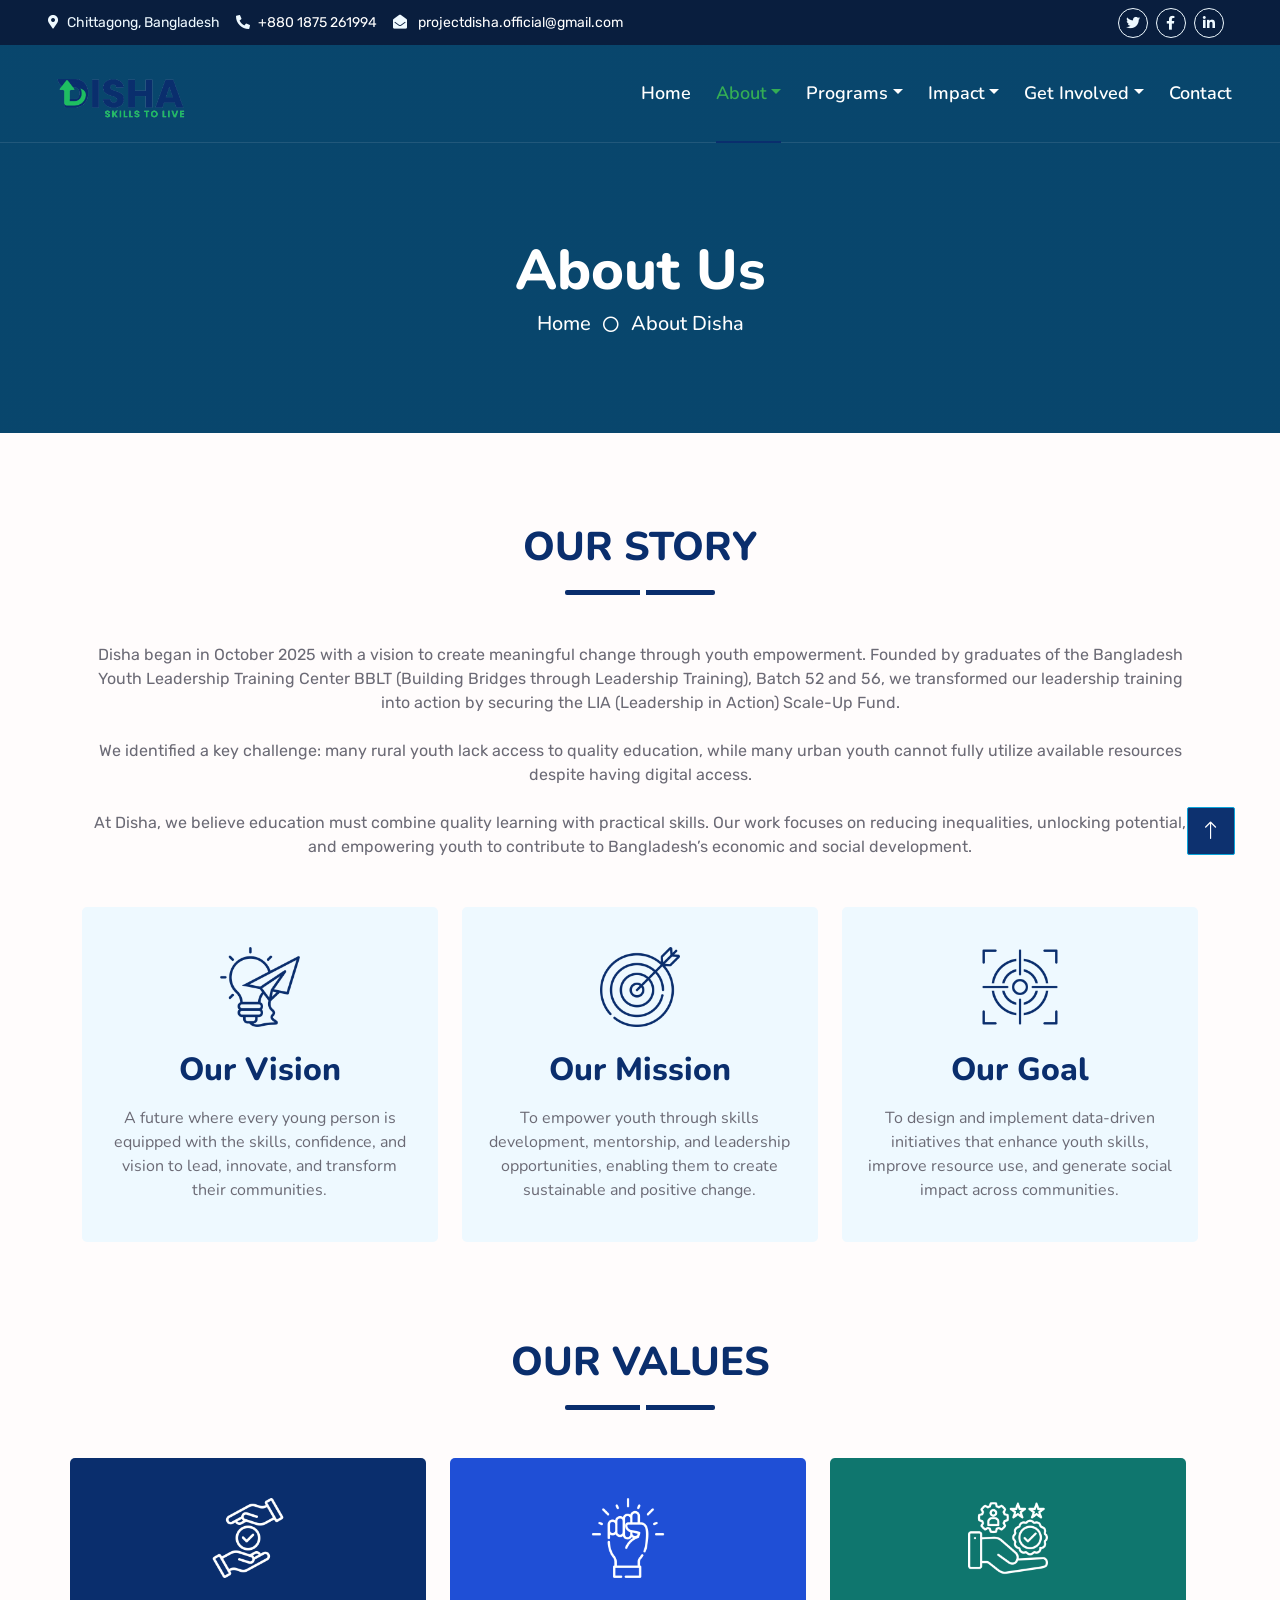
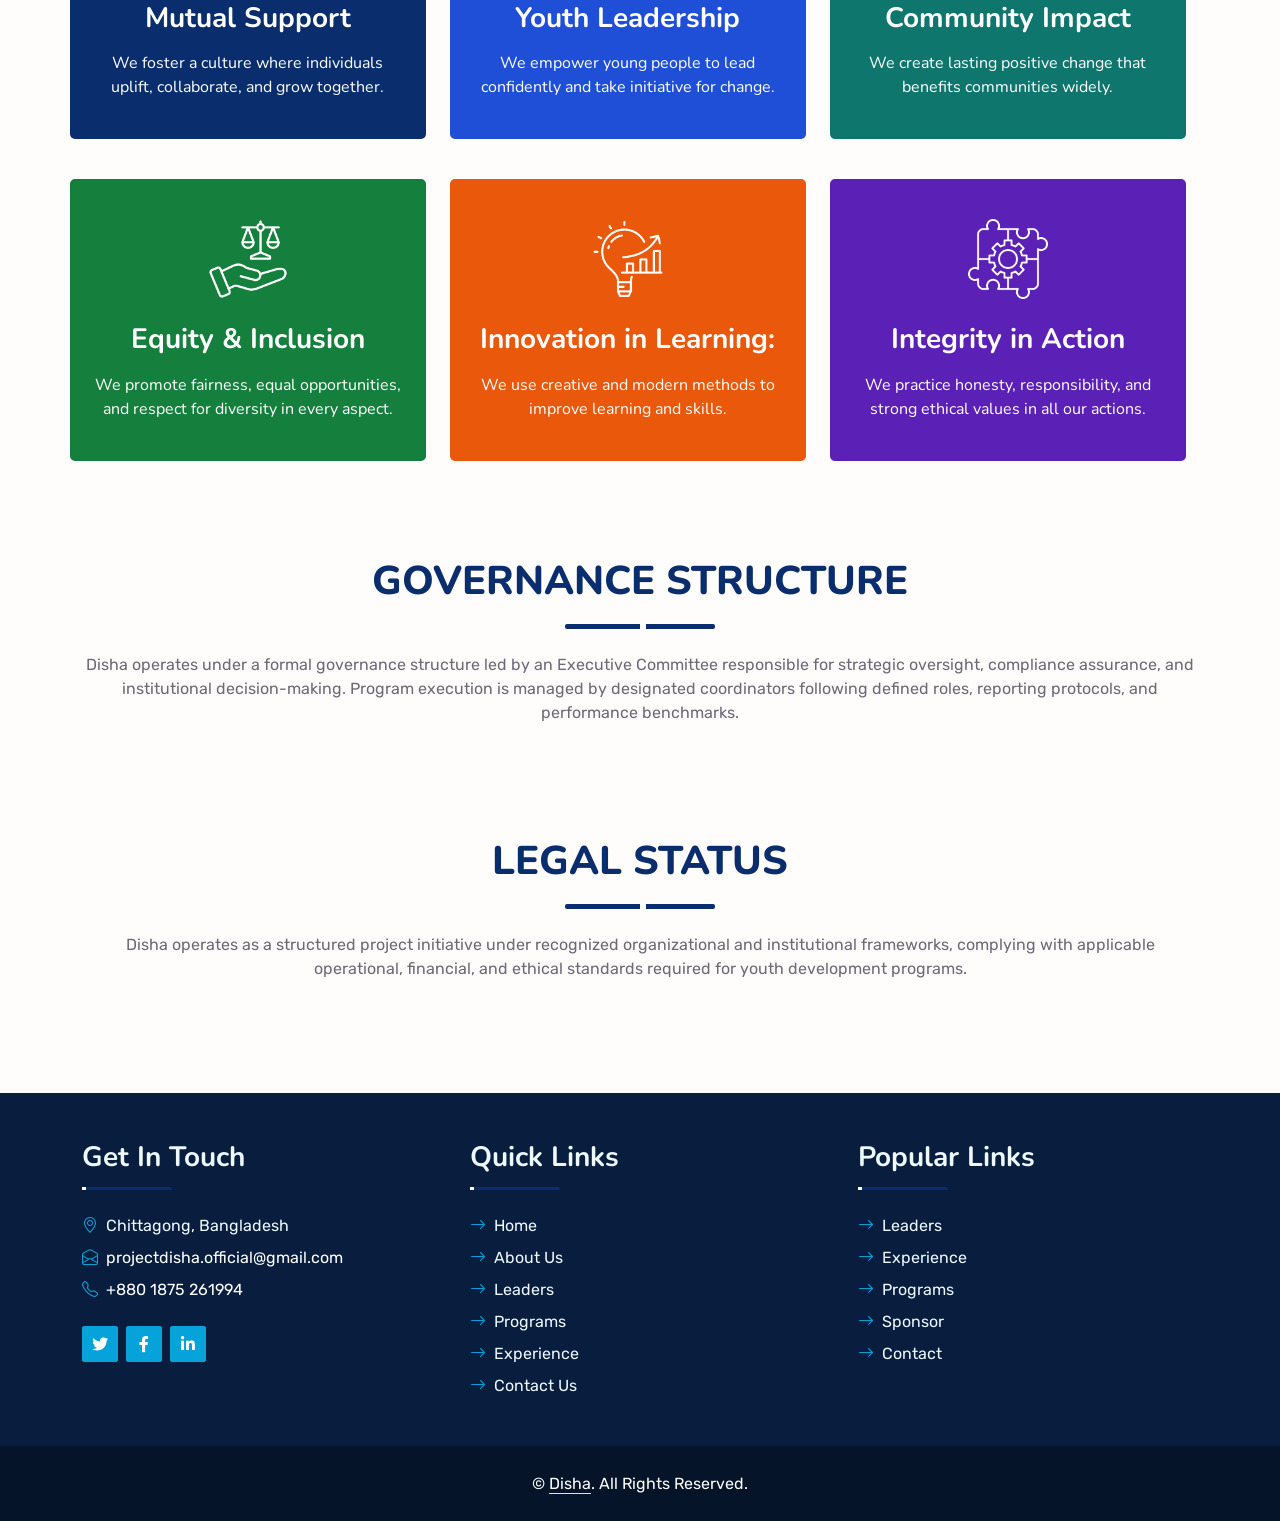
==== about-disha.html @ d82f3a24 "first commit" ====
<!DOCTYPE html>
<html lang="en">

<head>
    <!-- Basic Meta -->
    <meta charset="UTF-8">
    <meta name="viewport" content="width=device-width, initial-scale=1.0">
    <title>About - Disha</title>
    <meta name="description" content="Disha is a youth-driven initiative empowering young people in Bangladesh through skills development, mentorship, and leadership opportunities to create positive social impact.">
    <meta name="keywords" content="Disha Bangladesh, youth empowerment, skills development, leadership training, digital literacy, financial literacy, social impact, Bangladesh youth">
    <meta name="author" content="Disha">

    <!-- SEO -->
    <meta name="robots" content="index, follow">
    <!-- <link rel="canonical" href="https://yourwebsite.com/"> -->

    <!-- Open Graph (Facebook, LinkedIn) -->
    <meta property="og:type" content="website">
    <meta property="og:title" content="Disha | Empowering Youth Through Skills and Leadership">
    <meta property="og:description" content="Empowering youth in Bangladesh with skills, mentorship, and opportunities to lead and innovate.">
    <!-- <meta property="og:url" content="https://yourwebsite.com/"> -->
    <meta property="og:site_name" content="Disha">
    <!-- <meta property="og:image" content="https://yourwebsite.com/images/preview.jpg"> -->

    <!-- Twitter Card -->
    <meta name="twitter:card" content="summary_large_image">
    <meta name="twitter:title" content="Disha | Empowering Youth Through Skills and Leadership">
    <meta name="twitter:description" content="Building skilled, confident, and impactful youth for a better Bangladesh.">
    <!-- <meta name="twitter:image" content="https://yourwebsite.com/images/preview.jpg"> -->

    <!-- Theme Color (for mobile browsers) -->
    <meta name="theme-color" content="#0a2e6d">

    <!-- Open Graph Locale -->
    <meta property="og:locale" content="en_US">

    <!-- Geo Tags (Optional for local relevance) -->
    <meta name="geo.region" content="BD">
    <meta name="geo.placename" content="Bangladesh">

    <!-- Favicon -->
    <link href="img/fav-icon.png" rel="icon">

    <!-- Google Web Fonts -->
    <link rel="preconnect" href="https://fonts.googleapis.com">
    <link rel="preconnect" href="https://fonts.gstatic.com" crossorigin>
    <link href="https://fonts.googleapis.com/css2?family=Nunito:wght@400;600;700;800&family=Rubik:wght@400;500;600;700&display=swap" rel="stylesheet">

    <!-- Icon Font Stylesheet -->
    <link href="https://cdnjs.cloudflare.com/ajax/libs/font-awesome/5.10.0/css/all.min.css" rel="stylesheet">
    <link href="https://cdn.jsdelivr.net/npm/bootstrap-icons@1.4.1/font/bootstrap-icons.css" rel="stylesheet">

    <!-- Libraries Stylesheet -->
    <link href="lib/owlcarousel/assets/owl.carousel.min.css" rel="stylesheet">
    <link href="lib/animate/animate.min.css" rel="stylesheet">

    <!-- Customized Bootstrap Stylesheet -->
    <link href="css/bootstrap.min.css" rel="stylesheet">

    <!-- Template Stylesheet -->
    <link href="css/style.css" rel="stylesheet">
</head>

<body>
    <!-- Spinner Start -->
    <div id="spinner" class="show bg-white position-fixed translate-middle w-100 vh-100 top-50 start-50 d-flex align-items-center justify-content-center">
        <div class="spinner">
            <img class="img-fluid" src="img/spinner.png" alt="Loading...">
        </div>
    </div>
    <!-- Spinner End -->

    <!-- Topbar Start -->
    <div class="container-fluid bg-dark px-5 d-none d-lg-block">
        <div class="row gx-0">
            <div class="col-lg-8 text-center text-lg-start mb-2 mb-lg-0">
                <div class="d-inline-flex align-items-center" style="height: 45px;">
                    <small class="me-3 text-light"><i class="fa fa-map-marker-alt me-2"></i>Chittagong, Bangladesh</small>
                    <small class="me-3 text-light"><i class="fa fa-phone-alt me-2"></i><a href="tel:+8801875261994" class="text-white">+880 1875 261994</a></small>
                    <small class="text-light"><i class="fa fa-envelope-open me-2"></i>  <a href="mailto:projectdisha.official@gmail.com?cc=saydur.dev@gmail.com&subject=Connet%20with%20%20Project%20Disha&body=Dear%20Project%20Disha%2C%0A%0AI%20hope%20this%20message%20finds%20you%20well.%20I%20am%20reaching%20out%20to%20explore%20opportunities%20to%20contribute%20to%20your%20initiative.%0A%0AWarm%20regards," class="text-white">projectdisha.official@gmail.com</a>
                    </small>
                </div>
            </div>
            <div class="col-lg-4 text-center text-lg-end">
                <div class="d-inline-flex align-items-center" style="height: 45px;">
                    <a class="btn btn-sm btn-outline-light btn-sm-square rounded-circle me-2" href="https://x.com/projectdisha" target="_blank"><i class="fab fa-twitter fw-normal"></i></a>
                    <a class="btn btn-sm btn-outline-light btn-sm-square rounded-circle me-2" href="https://www.facebook.com/disha.ctg" target="_blank"><i class="fab fa-facebook-f fw-normal"></i></a>
                    <a class="btn btn-sm btn-outline-light btn-sm-square rounded-circle me-2" href="https://www.linkedin.com/company/projectdisha" target="_blank"><i class="fab fa-linkedin-in fw-normal"></i></a>
                    <!-- <a class="btn btn-sm btn-outline-light btn-sm-square rounded-circle me-2" href=""><i class="fab fa-instagram fw-normal"></i></a> -->
                    <!-- <a class="btn btn-sm btn-outline-light btn-sm-square rounded-circle" href=""><i class="fab fa-youtube fw-normal"></i></a> -->
                </div>
            </div>
        </div>
    </div>
    <!-- Topbar End -->


    <!-- Navbar Start -->
    <div class="container-fluid position-relative p-0">
        <nav class="navbar navbar-expand-lg navbar-dark px-5 py-3 py-lg-0">
            <a href="index.html" class="navbar-brand p-0">
                <!-- <h1 class="m-0"><i class="fa fa-user-tie me-2"></i>Startup</h1> -->
                <h1 class="m-0"><img class="img-fluid logo" src="img/Verticle_Logo.png" alt=""></h1>
            </a>
            <button class="navbar-toggler" type="button" data-bs-toggle="collapse" data-bs-target="#navbarCollapse">
                <span class="fa fa-bars"></span>
            </button>
            <div class="collapse navbar-collapse" id="navbarCollapse">
                <div class="navbar-nav ms-auto py-0">
                    <a href="index.html" class="nav-item nav-link">Home</a>
                    <div class="nav-item dropdown">
                        <a href="#" class="nav-link dropdown-toggle active" data-bs-toggle="dropdown">About</a>
                        <div class="dropdown-menu m-0">
                            <a href="about-disha.html" class="dropdown-item">About Disha</a>
                            <a href="team.html" class="dropdown-item">About Leaders</a>
                        </div>
                    </div>
                    <div class="nav-item dropdown">
                        <a href="#" class="nav-link dropdown-toggle" data-bs-toggle="dropdown">Programs</a>
                        <div class="dropdown-menu m-0">
                            <a href="aimless-genius.html" class="dropdown-item">Aimless Genius -On Going</a>
                        </div>
                    </div>
                    <div class="nav-item dropdown">
                        <a href="#" class="nav-link dropdown-toggle" data-bs-toggle="dropdown">Impact</a>
                        <div class="dropdown-menu m-0">
                            <a href="experience.html" class="dropdown-item">Experience</a>
                            <a href="research.html" class="dropdown-item">Research</a>
                            <!-- <a href="detail.html" class="dropdown-item">Blog Detail</a> -->
                        </div>
                    </div>
                    <div class="nav-item dropdown">
                        <a href="#" class="nav-link dropdown-toggle" data-bs-toggle="dropdown">Get Involved</a>
                        <div class="dropdown-menu m-0">
                            <a href="career.html" class="dropdown-item">Career</a>
                            <a href="sponsor.html" class="dropdown-item">Sponsor</a>
                            <a href="volunteer.html" class="dropdown-item">Volunteer</a>
                        </div>
                    </div>
                    <a href="contact.html" class="nav-item nav-link">Contact</a>
                </div>
                <!-- <a href="https://htmlcodex.com/startup-company-website-template" class="btn btn-primary py-2 px-4 ms-3">Download Pro Version</a> -->
            </div>
        </nav>

        <div class="container-fluid bg-primary py-5 bg-header" style="margin-bottom: 90px;">
            <div class="row py-5">
                <div class="col-12 pt-lg-5 mt-lg-5 text-center">
                    <h1 class="display-4 text-white animated zoomIn">About Us</h1>
                    <a href="index.html" class="h5 text-white">Home</a>
                    <i class="far fa-circle text-white px-2"></i>
                    <a href="about-disha.html" class="h5 text-white">About Disha</a>
                </div>
            </div>
        </div>
    </div>
    <!-- Navbar End -->


    <!-- Our Story start -->
    <div class="container-fluid wow fadeInUp" data-wow-delay="0.1s">
        <div class="container">
            <div class="row g-5">
                <div class="col-lg-12">
                    <div class="section-title position-relative pb-3 text-center">
                        <h1 class="fw-bold text-uppercase text-center">Our Story</h1>
                    </div>
                    <p class="my-5 text-center">
                        Disha began in October 2025 with a vision to create meaningful change through youth empowerment. Founded by graduates of the Bangladesh Youth Leadership Training Center BBLT (Building Bridges through Leadership Training), Batch 52 and 56, we transformed our leadership training into action by securing the LIA (Leadership in Action) Scale-Up Fund.
                        <br><br>
                        We identified a key challenge: many rural youth lack access to quality education, while many urban youth cannot fully utilize available resources despite having digital access.
                        <br><br>
                        At Disha, we believe education must combine quality learning with practical skills. Our work focuses on reducing inequalities, unlocking potential, and empowering youth to contribute to Bangladesh’s economic and social development.
					</p>
                </div>
            </div>
        </div>
    </div>
    <!-- Our Story End -->


	<!-- mission - vision - goal start -->
    <div class="container-fluid wow fadeInUp" data-wow-delay="0.1s">
        <div class="container mb-5">
            <div class="row g-4">
                <div class="col-lg-4 col-sm-6 wow fadeInUp" data-wow-delay="0.1s">
                    <div class="mvg-item vision text-center pt-3">
                        <div class="p-4">
                            <img class="img-fluid mb-4 mvg-icon icon-blue" src="img/vision-blue.png" alt="">
                            <img class="img-fluid mb-4 mvg-icon icon-white" src="img/vision-white.png" alt="">
                            <h2 class="mb-3">Our Vision</h2>
                            <p>A future where every young person is equipped with the skills, confidence, and vision to lead, innovate, and transform their communities.</p>
                        </div>
                    </div>
                </div>
                <div class="col-lg-4 col-sm-6 wow fadeInUp" data-wow-delay="0.3s">
                    <div class="mvg-item mission text-center pt-3">
                        <div class="p-4">
                            <img class="img-fluid mb-4 mvg-icon icon-blue" src="img/mission-blue.png" alt="">
                            <img class="img-fluid mb-4 mvg-icon icon-white" src="img/mission-white.png" alt="">
                            <h2 class="mb-3">Our Mission</h2>
                            <p>To empower youth through skills development, mentorship, and leadership opportunities, enabling them to create sustainable and positive change.</p>
                        </div>
                    </div>
                </div>
                <div class="col-lg-4 col-sm-6 wow fadeInUp" data-wow-delay="0.5s">
                    <div class="mvg-item goal text-center pt-3">
                        <div class="p-4">
                            <img class="img-fluid mb-4 mvg-icon icon-blue" src="img/goal-blue.png" alt="">
                            <img class="img-fluid mb-4 mvg-icon icon-white" src="img/goal-white.png" alt="">
                            <h2 class="mb-3">Our Goal</h2>
                            <p>To design and implement data-driven initiatives that enhance youth skills, improve resource use, and generate social impact across communities.
                            </p>
                        </div>
                    </div>
                </div>
            </div>
        </div>
    </div>
    <!-- mission - vision - goal End -->


	<!-- core values start -->
   <div class="container-fluid py-5 wow fadeInUp" data-wow-delay="0.1s">
        <div class="container">
            <div class="row g-5">
                <div class="col-lg-12">
                    <div class="section-title position-relative pb-3 text-center">
                        <h1 class="fw-bold text-uppercase text-center">Our Values</h1>
                    </div>
                </div>
                <div class="row g-4">
                    <div class="col-lg-4 col-sm-6 wow fadeInUp" data-wow-delay="0.1s">
                        <div class="value-card value-card1 vision text-center pt-3">
                            <div class="p-4">
                                <img class="img-fluid mb-4 mvg-icon icon-blue" src="img/mutual-support.png" alt="">
                                <h3 class="mb-3">Mutual Support</h3>
                                <p>We foster a culture where individuals uplift, collaborate, and grow together.</p>
                            </div>
                        </div>
                    </div>
                    <div class="col-lg-4 col-sm-6 wow fadeInUp" data-wow-delay="0.1s">
                        <div class="value-card value-card2 vision text-center pt-3">
                            <div class="p-4">
                                <img class="img-fluid mb-4 mvg-icon icon-blue" src="img/leadership.png" alt="">
                                <h3 class="mb-3">Youth Leadership</h3>
                                <p>We empower young people to lead confidently and take initiative for change.</p>
                            </div>
                        </div>
                    </div>
                    <div class="col-lg-4 col-sm-6 wow fadeInUp" data-wow-delay="0.1s">
                        <div class="value-card value-card3 vision text-center pt-3">
                            <div class="p-4">
                                <img class="img-fluid mb-4 mvg-icon icon-blue" src="img/community-impact.png" alt="">
                                <h3 class="mb-3">Community Impact</h3>
                                <p>We create lasting positive change that benefits communities widely.</p>
                            </div>
                        </div>
                    </div>
                </div>
            <div class="row g-4 mt-3">
                <div class="col-lg-4 col-sm-6 wow fadeInUp" data-wow-delay="0.1s">
                    <div class="value-card value-card4 vision text-center pt-3">
                        <div class="p-4">
                            <img class="img-fluid mb-4 mvg-icon icon-blue" src="img/equity.png" alt="">
                            <h3 class="mb-3">Equity & Inclusion</h3>
                            <p>We promote fairness, equal opportunities, and respect for diversity in every aspect.</p>
                        </div>
                    </div>
                </div>
                <div class="col-lg-4 col-sm-6 wow fadeInUp" data-wow-delay="0.1s">
                    <div class="value-card value-card5 vision text-center pt-3">
                        <div class="p-4">
                            <img class="img-fluid mb-4 mvg-icon icon-blue" src="img/innovation.png" alt="">
                            <h3 class="mb-3">Innovation in Learning:</h3>
                            <p>We use creative and modern methods to improve learning and skills.</p>
                        </div>
                    </div>
                </div>
                <div class="col-lg-4 col-sm-6 wow fadeInUp" data-wow-delay="0.1s">
                    <div class="value-card value-card6 vision text-center pt-3">
                        <div class="p-4">
                            <img class="img-fluid mb-4 mvg-icon icon-blue" src="img/integration.png" alt="">
                            <h3 class="mb-3">Integrity in Action</h3>
                            <p>We practice honesty, responsibility, and strong ethical values in all our actions.</p>
                        </div>
                    </div>
                </div>
            </div>
            </div>
        </div>
    </div>

    <!-- core values End -->

   <!-- GOVERNANCE STRUCTURE start -->
    <div class="container-fluid py-5 wow fadeInUp" data-wow-delay="0.1s">
        <div class="container">
            <div class="row g-5">
                <div class="col-lg-12">
                    <div class="section-title position-relative pb-3 text-center">
                        <h1 class="fw-bold text-uppercase text-center">GOVERNANCE STRUCTURE</h1>
                    </div>
                    <p class="mt-4 text-center">
                       Disha operates under a formal governance structure led by an Executive Committee responsible for strategic oversight, compliance assurance, and institutional decision-making. Program execution is managed by designated coordinators following defined roles, reporting protocols, and performance benchmarks.
					</p>
                </div>
            </div>
        </div>
    </div>
    <!-- GOVERNANCE STRUCTURE End -->

   <!-- LEGAL STATUS start -->
    <div class="container-fluid py-5 wow fadeInUp" data-wow-delay="0.1s">
        <div class="container">
            <div class="row g-5">
                <div class="col-lg-12">
                    <div class="section-title position-relative pb-3 text-center">
                        <h1 class="fw-bold text-uppercase text-center">LEGAL STATUS</h1>
                    </div>
                    <p class="mt-4 text-center">
                       Disha operates as a structured project initiative under recognized organizational and institutional frameworks, complying with applicable operational, financial, and ethical standards required for youth development programs.
					</p>
                </div>
            </div>
        </div>
    </div>
    <!-- LEGAL STATUS End -->


    <!-- Footer Start -->
    <div class="container-fluid bg-dark text-light mt-5 wow fadeInUp" data-wow-delay="0.1s">
        <div class="container">
            <div class="row gx-5">
                <!-- <div class="col-lg-4 col-md-6 footer-about">
                    <div class="d-flex flex-column align-items-center justify-content-center text-center h-100 bg-primary p-4">
                        <a href="index.html" class="navbar-brand">
                            <h1 class="m-0 text-white"><i class="fa fa-user-tie me-2"></i>Startup</h1>
                        </a>
                        <p class="mt-3 mb-4">Lorem diam sit erat dolor elitr et, diam lorem justo amet clita stet eos sit. Elitr dolor duo lorem, elitr clita ipsum sea. Diam amet erat lorem stet eos. Diam amet et kasd eos duo.</p>
                        <form action="">
                            <div class="input-group">
                                <input type="text" class="form-control border-white p-3" placeholder="Your Email">
                                <button class="btn btn-dark">Sign Up</button>
                            </div>
                        </form>
                    </div>
                </div> -->
                <div>
                    <div class="row gx-5">
                        <div class="col-lg-4 col-md-6 pt-5 mb-5">
                            <div class="section-title section-title-sm position-relative pb-3 mb-4">
                                <h3 class="text-light mb-0">Get In Touch</h3>
                            </div>
                            <div class="d-flex mb-2">
                                <i class="bi bi-geo-alt text-primary me-2"></i>
                                <p class="mb-0">Chittagong, Bangladesh</p>
                            </div>
                            <div class="d-flex mb-2">
                                <i class="bi bi-envelope-open text-primary me-2"></i>
                                <p class="mb-0">
                                    <a href="mailto:projectdisha.official@gmail.com?cc=saydur.dev@gmail.com&subject=Connet%20with%20%20Project%20Disha&body=Dear%20Project%20Disha%2C%0A%0AI%20hope%20this%20message%20finds%20you%20well.%20I%20am%20reaching%20out%20to%20explore%20opportunities%20to%20contribute%20to%20your%20initiative.%0A%0AWarm%20regards," class="text-white">projectdisha.official@gmail.com</a>
                                </p>
                            </div>
                            <div class="d-flex mb-2">
                                <i class="bi bi-telephone text-primary me-2"></i>
                                <p class="mb-0 text-white"><a href="tel:+8801875261994" class="text-white">+880 1875 261994</a></p>
                            </div>
                            <div class="d-flex mt-4">
                                <a class="btn btn-primary btn-square me-2" href="https://x.com/projectdisha" target="_blank"><i class="fab fa-twitter fw-normal"></i></a>
                                <a class="btn btn-primary btn-square me-2" href="https://www.facebook.com/disha.ctg" target="_blank"><i class="fab fa-facebook-f fw-normal"></i></a>
                                <a class="btn btn-primary btn-square me-2" href="https://www.linkedin.com/company/projectdisha" target="_blank"><i class="fab fa-linkedin-in fw-normal"></i></a>
                                <!-- <a class="btn btn-primary btn-square" href="#" target="_blank"><i class="fab fa-instagram fw-normal"></i></a> -->
                            </div>
                        </div>
                        <div class="col-lg-4 col-md-6 pt-5 mb-5">
                            <div class="section-title section-title-sm position-relative pb-3 mb-4">
                                <h3 class="text-light mb-0">Quick Links</h3>
                            </div>
                            <div class="link-animated d-flex flex-column justify-content-start">
                                <a class="text-light mb-2" href="index.html"><i class="bi bi-arrow-right text-primary me-2"></i>Home</a>
                                <a class="text-light mb-2" href="about-disha.html"><i class="bi bi-arrow-right text-primary me-2"></i>About Us</a>
                                <a class="text-light mb-2" href="team.html"><i class="bi bi-arrow-right text-primary me-2"></i>Leaders</a>
                                <a class="text-light mb-2" href="aimless-genius.html"><i class="bi bi-arrow-right text-primary me-2"></i>Programs</a>
                                <a class="text-light mb-2" href="experience.html"><i class="bi bi-arrow-right text-primary me-2"></i>Experience</a>
                                <a class="text-light" href="contact.html"><i class="bi bi-arrow-right text-primary me-2"></i>Contact Us</a>
                            </div>
                        </div>
                        <div class="col-lg-4 col-md-6 pt-5 mb-5">
                            <div class="section-title section-title-sm position-relative pb-3 mb-4">
                                <h3 class="text-light mb-0">Popular Links</h3>
                            </div> 
                            <div class="link-animated d-flex flex-column justify-content-start">
                                <a class="text-light mb-2" href="team.html"><i class="bi bi-arrow-right text-primary me-2"></i>Leaders</a>
                                <a class="text-light mb-2" href="experience.html"><i class="bi bi-arrow-right text-primary me-2"></i>Experience</a>
                                <a class="text-light mb-2" href="aimless-genius.html"><i class="bi bi-arrow-right text-primary me-2"></i>Programs</a>
                                <a class="text-light mb-2" href="sponsor.html"><i class="bi bi-arrow-right text-primary me-2"></i>Sponsor</a>
                                <!-- <a class="text-light mb-2" href="#"><i class="bi bi-arrow-right text-primary me-2"></i>Articles</a> -->
                                <a class="text-light" href="contact.html"><i class="bi bi-arrow-right text-primary me-2"></i>Contact</a>
                            </div>
                        </div>
                    </div>
                </div>
            </div>
        </div>
    </div>
    <div class="container-fluid text-white" style="background: #061429;">
        <div class="container text-center">
            <div class="row justify-content-center">
                <div class="col-lg-8 col-md-6">
                    <div class="d-flex align-items-center justify-content-center" style="height: 75px;">
                        <p class="mb-0">&copy; <a class="text-white border-bottom" href="#">Disha</a>. All Rights Reserved. 
						
						<!--/*** This template is free as long as you keep the footer author’s credit link/attribution link/backlink. If you'd like to use the template without the footer author’s credit link/attribution link/backlink, you can purchase the Credit Removal License from "https://htmlcodex.com/credit-removal". Thank you for your support. ***/-->
						<!-- Designed by <a class="text-white border-bottom" href="https://htmlcodex.com">HTML Codex</a></p> -->
                    </div>
                </div>
            </div>
        </div>
    </div>
    <!-- Footer End -->

    <!-- Back to Top -->
    <a href="#" class="btn btn-lg btn-primary btn-bg-primary btn-lg-square rounded back-to-top"><i class="bi bi-arrow-up"></i></a>


    <!-- JavaScript Libraries -->
    <script src="https://code.jquery.com/jquery-3.4.1.min.js"></script>
    <script src="https://cdn.jsdelivr.net/npm/bootstrap@5.0.0/dist/js/bootstrap.bundle.min.js"></script>
    <script src="lib/wow/wow.min.js"></script>
    <script src="lib/easing/easing.min.js"></script>
    <script src="lib/waypoints/waypoints.min.js"></script>
    <script src="lib/counterup/counterup.min.js"></script>
    <script src="lib/owlcarousel/owl.carousel.min.js"></script>

    <!-- Template Javascript -->
    <script src="js/main.js"></script>
</body>

</html>
---- css/style.css ----
/********** Template CSS **********/
:root {
    /* --primary: #06A3DA; */
    --primary: #0a2e6d;
    --secondary: #34AD54;
    --light: #EEF9FF;
    --dark: #091E3E;
}

body{
    background: #fffcfcf1;
}

/*** Spinner ***/
.spinner {
    width: 40px;
    height: auto;
    /* background: var(--primary); */
    margin: 100px auto;
    -webkit-animation: sk-rotateplane 1.2s infinite ease-in-out;
    animation: sk-rotateplane 1.2s infinite ease-in-out;
}

@-webkit-keyframes sk-rotateplane {
    0% {
        -webkit-transform: perspective(120px)
    }
    50% {
        -webkit-transform: perspective(120px) rotateY(180deg)
    }
    100% {
        -webkit-transform: perspective(120px) rotateY(180deg) rotateX(180deg)
    }
}

@keyframes sk-rotateplane {
    0% {
        transform: perspective(120px) rotateX(0deg) rotateY(0deg);
        -webkit-transform: perspective(120px) rotateX(0deg) rotateY(0deg)
    }
    50% {
        transform: perspective(120px) rotateX(-180.1deg) rotateY(0deg);
        -webkit-transform: perspective(120px) rotateX(-180.1deg) rotateY(0deg)
    }
    100% {
        transform: perspective(120px) rotateX(-180deg) rotateY(-179.9deg);
        -webkit-transform: perspective(120px) rotateX(-180deg) rotateY(-179.9deg);
    }
}

#spinner {
    opacity: 0;
    visibility: hidden;
    transition: opacity .5s ease-out, visibility 0s linear .5s;
    z-index: 99999;
}

#spinner.show {
    transition: opacity .5s ease-out, visibility 0s linear 0s;
    visibility: visible;
    opacity: 1;
}


/*** Heading ***/
h1,
h2,
.fw-bold {
    font-weight: 800 !important;
    font-family: 'Nunito', sans-serif;
    color: var(--primary)
}

h3,
h4,
.fw-semi-bold {
    font-weight: 700 !important;
    font-family: 'Nunito', sans-serif;
}

h5,
h6,
.fw-medium {
    font-weight: 600 !important;
    font-family: 'Nunito', sans-serif;
}

/* icon */
.icon-primary{
    color: var(--primary);
}


/*** Button ***/
.btn {
    font-family: 'Nunito', sans-serif;
    font-weight: 600;
    transition: .5s;
}

.btn-primary,
.btn-secondary {
    color: #FFFFFF;
    box-shadow: inset 0 0 0 50px transparent;
    /* background: var(--primary); */
}

.btn-bg-primary{
    background: var(--primary);
}

.btn-primary:hover {
    box-shadow: inset 0 0 0 0 var(--primary);
}

.btn-secondary:hover {
    box-shadow: inset 0 0 0 0 var(--secondary);
}

.btn-square {
    width: 36px;
    height: 36px;
}

.btn-sm-square {
    width: 30px;
    height: 30px;
}

.btn-lg-square {
    width: 48px;
    height: 48px;
}

.btn-square,
.btn-sm-square,
.btn-lg-square {
    padding-left: 0;
    padding-right: 0;
    text-align: center;
}


/*** Navbar ***/
.logo {
    width: 150px;
    height: auto;
}

/* .navbar-dark {
    background: rgb(167, 252, 144);
} */

.navbar-dark .navbar-nav .nav-link {
    font-family: 'Nunito', sans-serif;
    position: relative;
    margin-left: 25px;
    padding: 35px 0;
    color: #FFFFFF;
    font-size: 18px;
    font-weight: 600;
    outline: none;
    transition: .5s;
}

.sticky-top.navbar-dark .navbar-nav .nav-link {
    padding: 20px 0;
    color: var(--dark);
}

.navbar-dark .navbar-nav .nav-link:hover{
    color: var(--secondary);
}

.navbar-dark .navbar-nav .nav-link.active {
    color: var(--secondary);
}

.navbar-dark .navbar-brand h1 {
    color: #FFFFFF;
}

.navbar-dark .navbar-toggler {
    color: var(--primary) !important;
    border-color: var(--primary) !important;
}

@media (max-width: 991.98px) {
    .sticky-top.navbar-dark {
        position: relative;
        background: #FFFFFF;
    }

    .navbar-dark .navbar-nav .nav-link,
    .navbar-dark .navbar-nav .nav-link.show,
    .sticky-top.navbar-dark .navbar-nav .nav-link {
        padding: 10px 0;
        color: var(--dark);
    }

    .navbar-dark .navbar-brand h1 {
        color: var(--primary);
    }
}

@media (min-width: 992px) {
    .navbar-dark {
        position: absolute;
        width: 100%;
        top: 0;
        left: 0;
        border-bottom: 1px solid rgba(256, 256, 256, .1);
        z-index: 999;
    }
    
    .sticky-top.navbar-dark {
        position: fixed;
        background: #FFFFFF;
    }

    .navbar-dark .navbar-nav .nav-link::before {
        position: absolute;
        content: "";
        width: 0;
        height: 2px;
        bottom: -1px;
        left: 50%;
        background: var(--primary);
        transition: .5s;
    }

    .navbar-dark .navbar-nav .nav-link:hover::before,
    .navbar-dark .navbar-nav .nav-link.active::before {
        width: 100%;
        left: 0;
    }

    .navbar-dark .navbar-nav .nav-link.nav-contact::before {
        display: none;
    }

    .sticky-top.navbar-dark .navbar-brand h1 {
        color: var(--primary);
    }
}


/*** Carousel ***/
.carousel-caption {
    top: 0;
    left: 0;
    right: 0;
    bottom: 0;
    background: rgba(9, 30, 62, .7);
    z-index: 1;
}

@media (max-width: 576px) {
    .carousel-caption h5 {
        font-size: 14px;
        font-weight: 500 !important;
    }

    .carousel-caption h1 {
        font-size: 30px;
        font-weight: 600 !important;
    }
}

.carousel-control-prev,
.carousel-control-next {
    width: 10%;
}

.carousel-control-prev-icon,
.carousel-control-next-icon {
    width: 3rem;
    height: 3rem;
}


/* fact start */

.fact-bg-primary{
    background: var(--primary);
}

.fact-bg-secondary{
    background: var(--secondary);
}

.fact-bg-white{
    background: #fff;
}

.fact-icon-primary{
    color: var(--primary)
}

/*** Section Title ***/
.section-title::before {
    position: absolute;
    content: "";
    width: 150px;
    height: 5px;
    left: 0;
    bottom: 0;
    background: var(--primary);
    border-radius: 2px;
}

.section-title.text-center::before {
    left: 50%;
    margin-left: -75px;
}

.section-title.section-title-sm::before {
    width: 90px;
    height: 3px;
}

.section-title::after {
    position: absolute;
    content: "";
    width: 6px;
    height: 5px;
    bottom: 0px;
    background: #FFFFFF;
    -webkit-animation: section-title-run 5s infinite linear;
    animation: section-title-run 5s infinite linear;
}

.section-title.section-title-sm::after {
    width: 4px;
    height: 3px;
}

.section-title.text-center::after {
    -webkit-animation: section-title-run-center 5s infinite linear;
    animation: section-title-run-center 5s infinite linear;
}

.section-title.section-title-sm::after {
    -webkit-animation: section-title-run-sm 5s infinite linear;
    animation: section-title-run-sm 5s infinite linear;
}

@-webkit-keyframes section-title-run {
    0% {left: 0; } 50% { left : 145px; } 100% { left: 0; }
}

@-webkit-keyframes section-title-run-center {
    0% { left: 50%; margin-left: -75px; } 50% { left : 50%; margin-left: 45px; } 100% { left: 50%; margin-left: -75px; }
}

@-webkit-keyframes section-title-run-sm {
    0% {left: 0; } 50% { left : 85px; } 100% { left: 0; }
}


/*** Service ***/
.service-item {
    position: relative;
    height: 200px;
    padding: 0 30px;
    transition: .5s;
}

.service-item img {
    margin-bottom: 30px;
    width: 50%;
    height: auto;
    display: flex;
    align-items: center;
    justify-content: center;
    background: var(--primary);
    border-radius: 2px;
    /* transform: rotate(-45deg); */
    transition: .5s;
}

.service-item img:hover{
    transform: scale(1.1);
}

/* .service-item a.btn {
    position: absolute;
    width: 60px;
    bottom: -48px;
    left: 50%;
    margin-left: -30px;
    opacity: 0;
}

.service-item:hover a.btn {
    bottom: -24px;
    opacity: 1;
} */


/*** Testimonial ***/
.testimonial-carousel .owl-dots {
    margin-top: 15px;
    display: flex;
    align-items: flex-end;
    justify-content: center;
}

.testimonial-carousel .owl-dot {
    position: relative;
    display: inline-block;
    margin: 0 5px;
    width: 15px;
    height: 15px;
    background: #DDDDDD;
    border-radius: 2px;
    transition: .5s;
}

.testimonial-carousel .owl-dot.active {
    width: 30px;
    background: var(--primary);
}

.testimonial-carousel .owl-item.center {
    position: relative;
    z-index: 1;
}

.testimonial-carousel .owl-item .testimonial-item {
    transition: .5s;
}

.testimonial-carousel .owl-item.center .testimonial-item {
    background: #FFFFFF !important;
    box-shadow: 0 0 30px #DDDDDD;
}


/*** Team ***/
.team-item {
    transition: .5s;
}

.team-social {
    position: absolute;
    width: 100%;
    height: 100%;
    top: 0;
    left: 0;
    display: flex;
    align-items: center;
    justify-content: center;
    transition: .5s;
}

.team-social a.btn {
    position: relative;
    margin: 0 3px;
    margin-top: 100px;
    opacity: 0;
}

.team-item:hover {
    box-shadow: 0 0 30px #DDDDDD;
}

.team-item:hover .team-social {
    background: rgba(9, 30, 62, .7);
}

.team-item:hover .team-social a.btn:first-child {
    opacity: 1;
    margin-top: 0;
    transition: .3s 0s;
}

.team-item:hover .team-social a.btn:nth-child(2) {
    opacity: 1;
    margin-top: 0;
    transition: .3s .05s;
}

.team-item:hover .team-social a.btn:nth-child(3) {
    opacity: 1;
    margin-top: 0;
    transition: .3s .1s;
}

.team-item:hover .team-social a.btn:nth-child(4) {
    opacity: 1;
    margin-top: 0;
    transition: .3s .15s;
}

.team-item .team-img img,
.blog-item .blog-img img  {
    transition: .5s;
}

.team-item:hover .team-img img,
.blog-item:hover .blog-img img {
    transform: scale(1.15);
}


/*** Miscellaneous ***/
@media (min-width: 991.98px) {
    .facts {
        position: relative;
        margin-top: -75px;
        z-index: 1;
    }
}

.back-to-top {
    position: fixed;
    display: none;
    right: 45px;
    bottom: 45px;
    z-index: 99;
}

.bg-header {
    background: linear-gradient(rgba(9, 30, 62, .7), rgba(9, 30, 62, .7)), url(../img/carousel-1.jpg) center center no-repeat;
    background-size: cover;
}

.link-animated a {
    transition: .5s;
}

.link-animated a:hover {
    padding-left: 10px;
}

@media (min-width: 767.98px) {
    .footer-about {
        margin-bottom: -75px;
    }
}


/*** mission - vision - goal ***/
.mvg-item {
    background: var(--light);
    transition: .8s;
    position: relative;
    font-family: 'Nunito', sans-serif;
    border-radius: 5px;
}

/* Default: show blue icon */
.icon-white {
    display: none;
}

/* Hover: swap icons */
.mvg-item:hover .icon-blue {
    display: none;
}

.mvg-item:hover .icon-white {
    display: inline-block;
}

/* Text transition */
.mvg-item * {
    transition: .5s;
}

.mvg-item:hover * {
    color: var(--light) !important;
}

/* Different hover colors */
.mvg-item.vision:hover {
    background: #0a2e6d; /* your primary */
}

.mvg-item.mission:hover {
    background: #1abc9c; /* teal */
}

.mvg-item.goal:hover {
    background: #f39c12; /* orange */
}

/* Icon size */
.mvg-icon {
    width: 80px;
    height: auto;
}


/* value card */
.value-card, .value-card h3 {
    color: #FFFFFF;
    transition: .8s;
    position: relative;
    font-family: 'Nunito', sans-serif;
    border-radius: 5px;
}

.value-card1{
    background: #0a2e6d; /* your primary */
}

.value-card2{
    background: #1f4fd6 /* teal */
}

.value-card3{
    background: #0f766e /* orange */

}
.value-card4{
    background: #15803d /* green */
}

.value-card5{
    background: #ea580c; /* orange */
}

.value-card6{
    background: #5b21b6; /* purple */
}

/* partner */

.vendor-carousel .item {
    width: 160px;              /* fixed logo box width */
    height: 100px;             /* fixed logo box height */
    display: flex;
    justify-content: center;
    align-items: center;
    margin: auto;
}

.vendor-carousel .item img {
    max-width: 100%;
    max-height: 100%;
    object-fit: contain;       /* keeps logo ratio, no distortion */
}

.vendor-carousel .item img {
    filter: grayscale(0%);
    transition: 0.3s ease;
}

.vendor-carousel .item img:hover {
    filter: grayscale(100%);
    transform: scale(1.05);
}

/*** Team ***/
.team-item {
    box-shadow: 0 0 45px rgba(0, 0, 0, .07);
}

.team-item .team-text {
    position: relative;
    height: 65px;
    overflow: hidden;
}

.team-item .team-title {
    position: absolute;
    width: 100%;
    height: 100%;
    top: 0;
    left: 0;
    display: flex;
    flex-direction: column;
    align-items: center;
    justify-content: center;
    transition: .5s;
}

.team-item:hover .team-title {
    top: -65px;
}

.team-item .team-social {
    position: absolute;
    width: 100%;
    height: 100%;
    top: 65px;
    left: 0;
    display: flex;
    align-items: center;
    justify-content: center;
    /* background: #FFFFFF; */
    /* background: none; */
    transition: .5s;
}

.team-item .team-social .btn {
    margin: 0 3px;
}

.team-item:hover .team-social {
    top: 0;
    background: none;
}



/*** Project Portfolio ***/
#portfolio-flters .btn {
    position: relative;
    display: inline-block;
    margin: 10px 4px 0 4px;
    transition: .5s;
}

#portfolio-flters .btn::after {
    position: absolute;
    content: "";
    right: -1px;
    bottom: -1px;
    border-left: 20px solid transparent;
    border-right: 0 solid transparent;
    border-bottom: 50px solid #FFFFFF;
}

#portfolio-flters .btn:hover,
#portfolio-flters .btn.active {
    color: var(--light);
    background: var(--primary);
}

.portfolio-overlay {
    position: absolute;
    display: flex;
    flex-direction: column;
    justify-content: center;
    width: 100%;
    height: 100%;
    padding: 30px;
    top: 0;
    left: 0;
    background: var(--primary);
    transition: .5s;
    z-index: 1;
    opacity: 0;
}

.portfolio-item:hover .portfolio-overlay {
    opacity: 0.8;
}

.portfolio-item .btn {
    position: absolute;
    width: 90px;
    height: 90px;
    top: 0px;
    right: 0px;
    display: flex;
    align-items: center;
    justify-content: center;
    background: url(../img/icon-shape-white.png) center center no-repeat;
    border: none;
    transition: .5s;
    opacity: 0;
    z-index: 2;
}

.portfolio-item:hover .btn {
    opacity: 1;
    transition-delay: .15s;
}



/* problem statment */
.problem-btn{
    /* text-decoration: none; */
    cursor: default;
}

.problem-btn a {
    color: #FFFFFF;
    text-decoration: none;
    transition: .3s;
    padding: 5px 10px;
}

.problem-btn a:hover {
    text-decoration: underline;
}
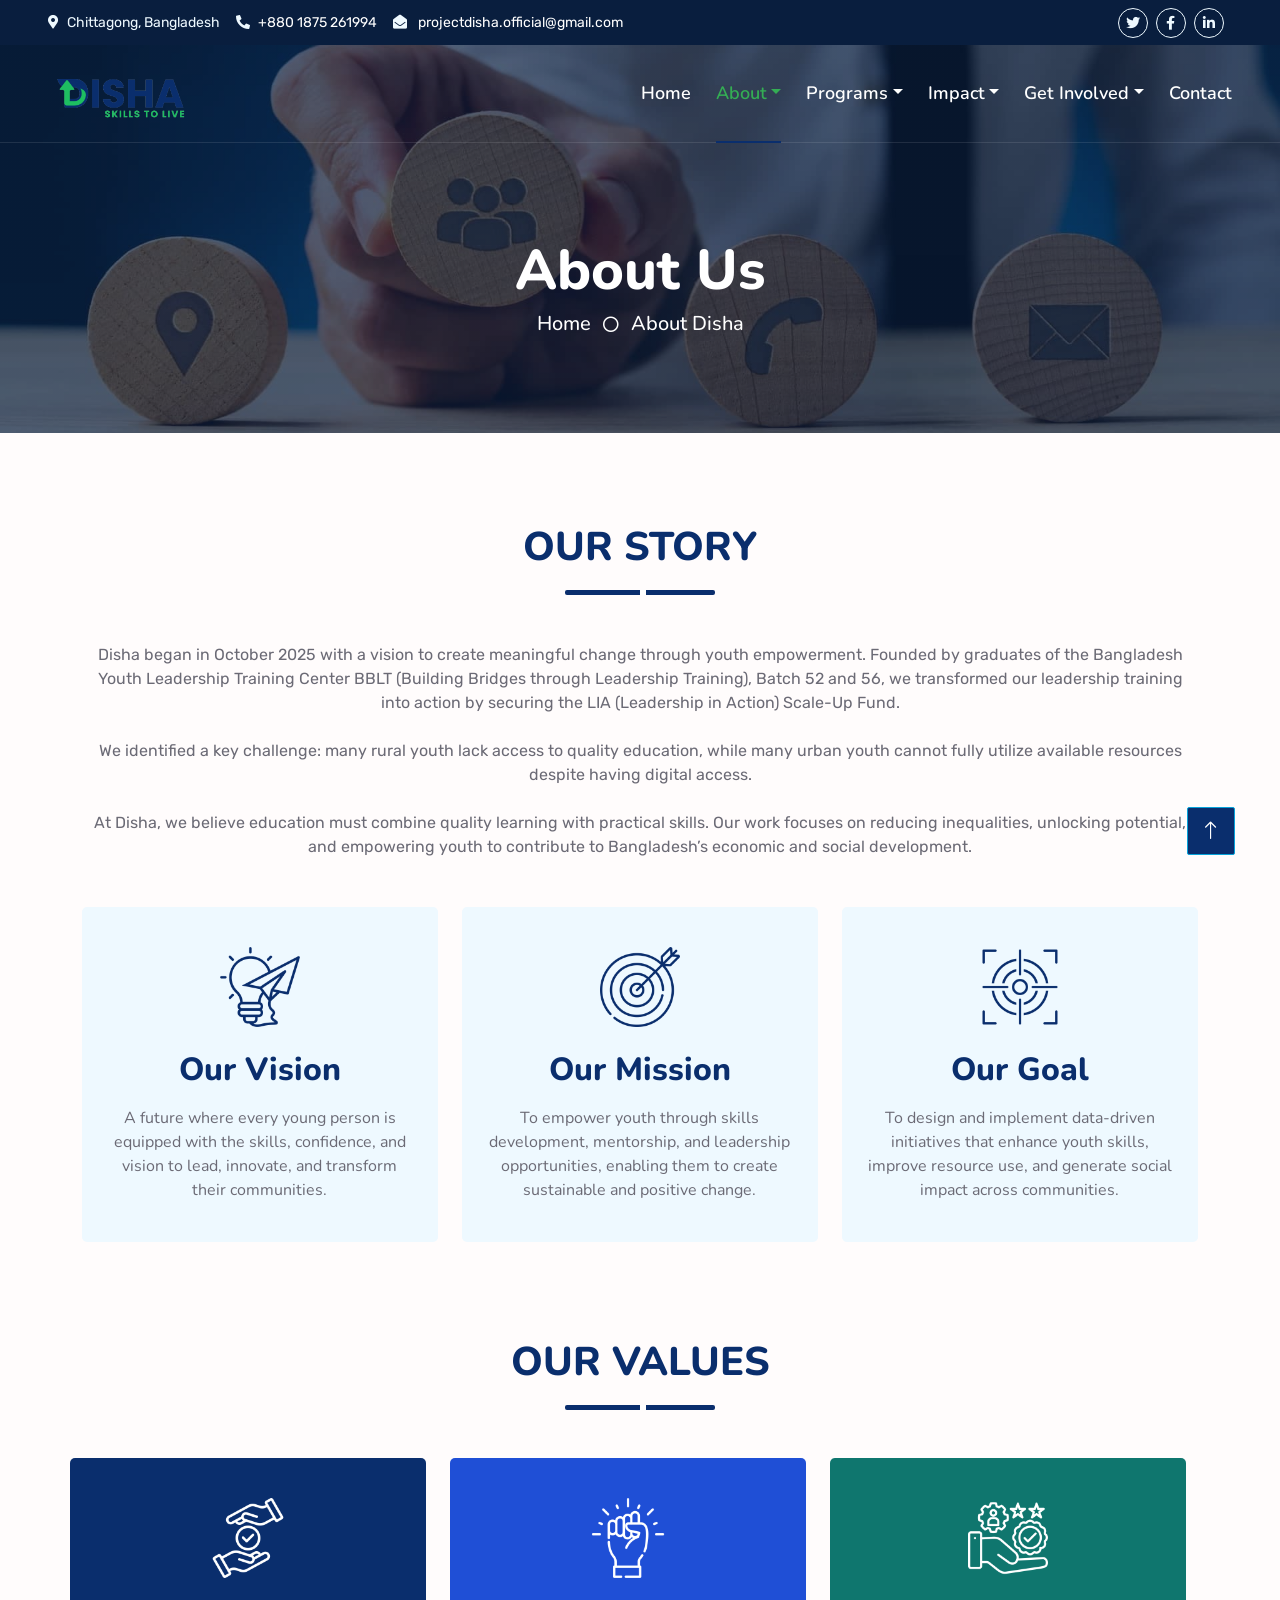
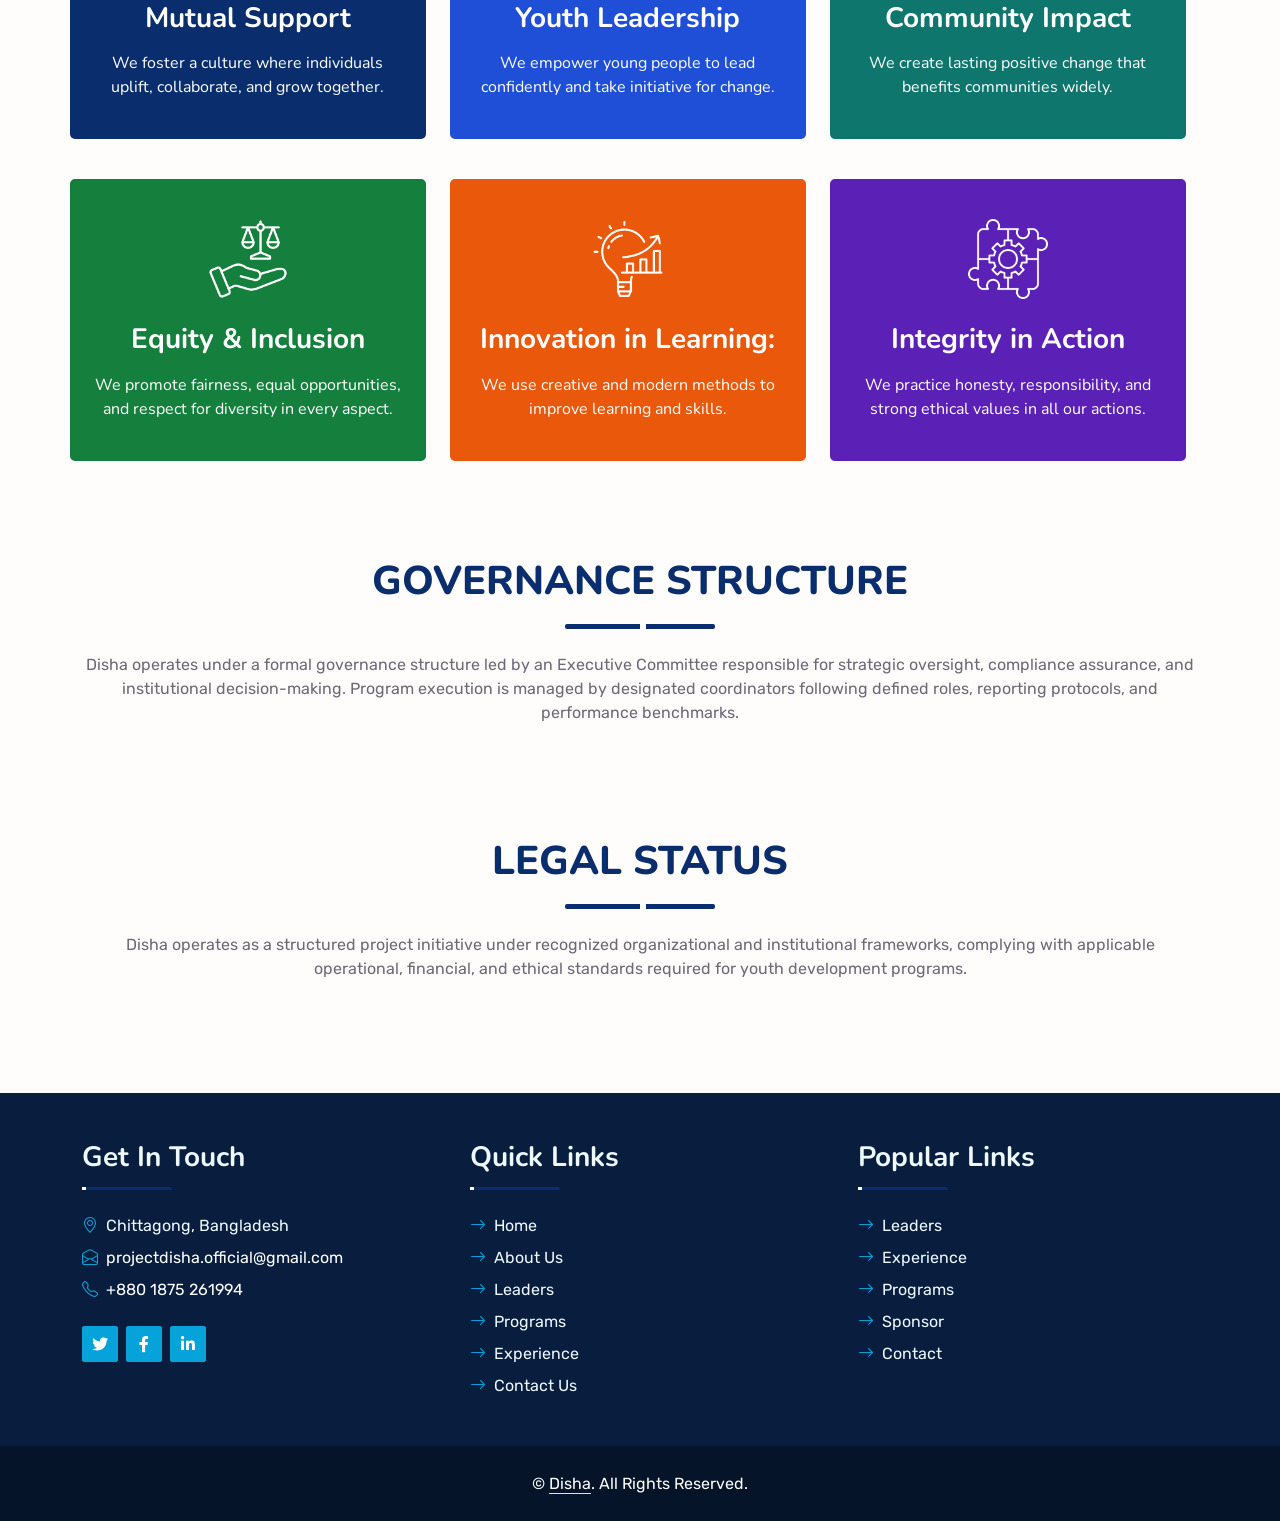
==== commit e0a4b56b: "image updated" ====
--- a/about-disha.html
+++ b/about-disha.html
@@ -143,7 +143,7 @@
             </div>
         </nav>
 
-        <div class="container-fluid bg-primary py-5 bg-header" style="margin-bottom: 90px;">
+        <div class="container-fluid bg-primary py-5 about-header" style="margin-bottom: 90px;">
             <div class="row py-5">
                 <div class="col-12 pt-lg-5 mt-lg-5 text-center">
                     <h1 class="display-4 text-white animated zoomIn">About Us</h1>
--- a/css/style.css
+++ b/css/style.css
@@ -5,6 +5,10 @@
     --secondary: #34AD54;
     --light: #EEF9FF;
     --dark: #091E3E;
+}
+
+html {
+    scroll-behavior: smooth;
 }
 
 body{
@@ -526,6 +530,18 @@
     background-size: cover;
 }
 
+.about-header {
+    background: linear-gradient(rgba(9, 30, 62, .7), rgba(9, 30, 62, .7)), url(../img/hero-images/about-us.jpg) center bottom no-repeat;
+    background-size: cover;
+}
+
+.leader-header {
+    background: linear-gradient(rgba(9, 30, 62, .7), rgba(9, 30, 62, .7)), url(../img/hero-images/about-leader.jpg) center bottom no-repeat;
+    background-size: cover;
+}
+
+
+
 .link-animated a {
     transition: .5s;
 }
@@ -626,31 +642,71 @@
     background: #5b21b6; /* purple */
 }
 
-/* partner */
-
+
+/* =========================
+   CAROUSEL SLIDE WRAPPER
+========================= */
 .vendor-carousel .item {
-    width: 160px;              /* fixed logo box width */
-    height: 100px;             /* fixed logo box height */
+    display: flex;
+    flex-direction: column;
+    gap: 30px;
+    text-align: center;
+}
+
+/* =========================
+   ROW LAYOUTS
+========================= */
+.top-row,
+.bottom-row {
     display: flex;
     justify-content: center;
     align-items: center;
-    margin: auto;
-}
-
-.vendor-carousel .item img {
+    gap: 35px;
+    flex-wrap: wrap;
+}
+
+/* =========================
+   PARTNER BOX
+========================= */
+.partner-box {
+    text-align: center;
+}
+
+/* =========================
+   IMPORTANT PARTNERS
+========================= */
+.partner-box.important img {
+    max-height: 150px;
     max-width: 100%;
-    max-height: 100%;
-    object-fit: contain;       /* keeps logo ratio, no distortion */
-}
-
-.vendor-carousel .item img {
-    filter: grayscale(0%);
+    object-fit: contain;
+}
+
+/* =========================
+   NORMAL PARTNERS
+========================= */
+.partner-box img {
+    max-height: 150px;
+    max-width: 100%;
+    object-fit: contain;
     transition: 0.3s ease;
 }
 
-.vendor-carousel .item img:hover {
+/* =========================
+   HOVER EFFECT
+========================= */
+.partner-box img:hover {
     filter: grayscale(100%);
     transform: scale(1.05);
+}
+
+/* =========================
+   TEXT
+========================= */
+.partner-type {
+    margin-top: 6px;
+    font-size: 14px;
+    font-weight: 600;
+    color: #555;
 }
 
 /*** Team ***/
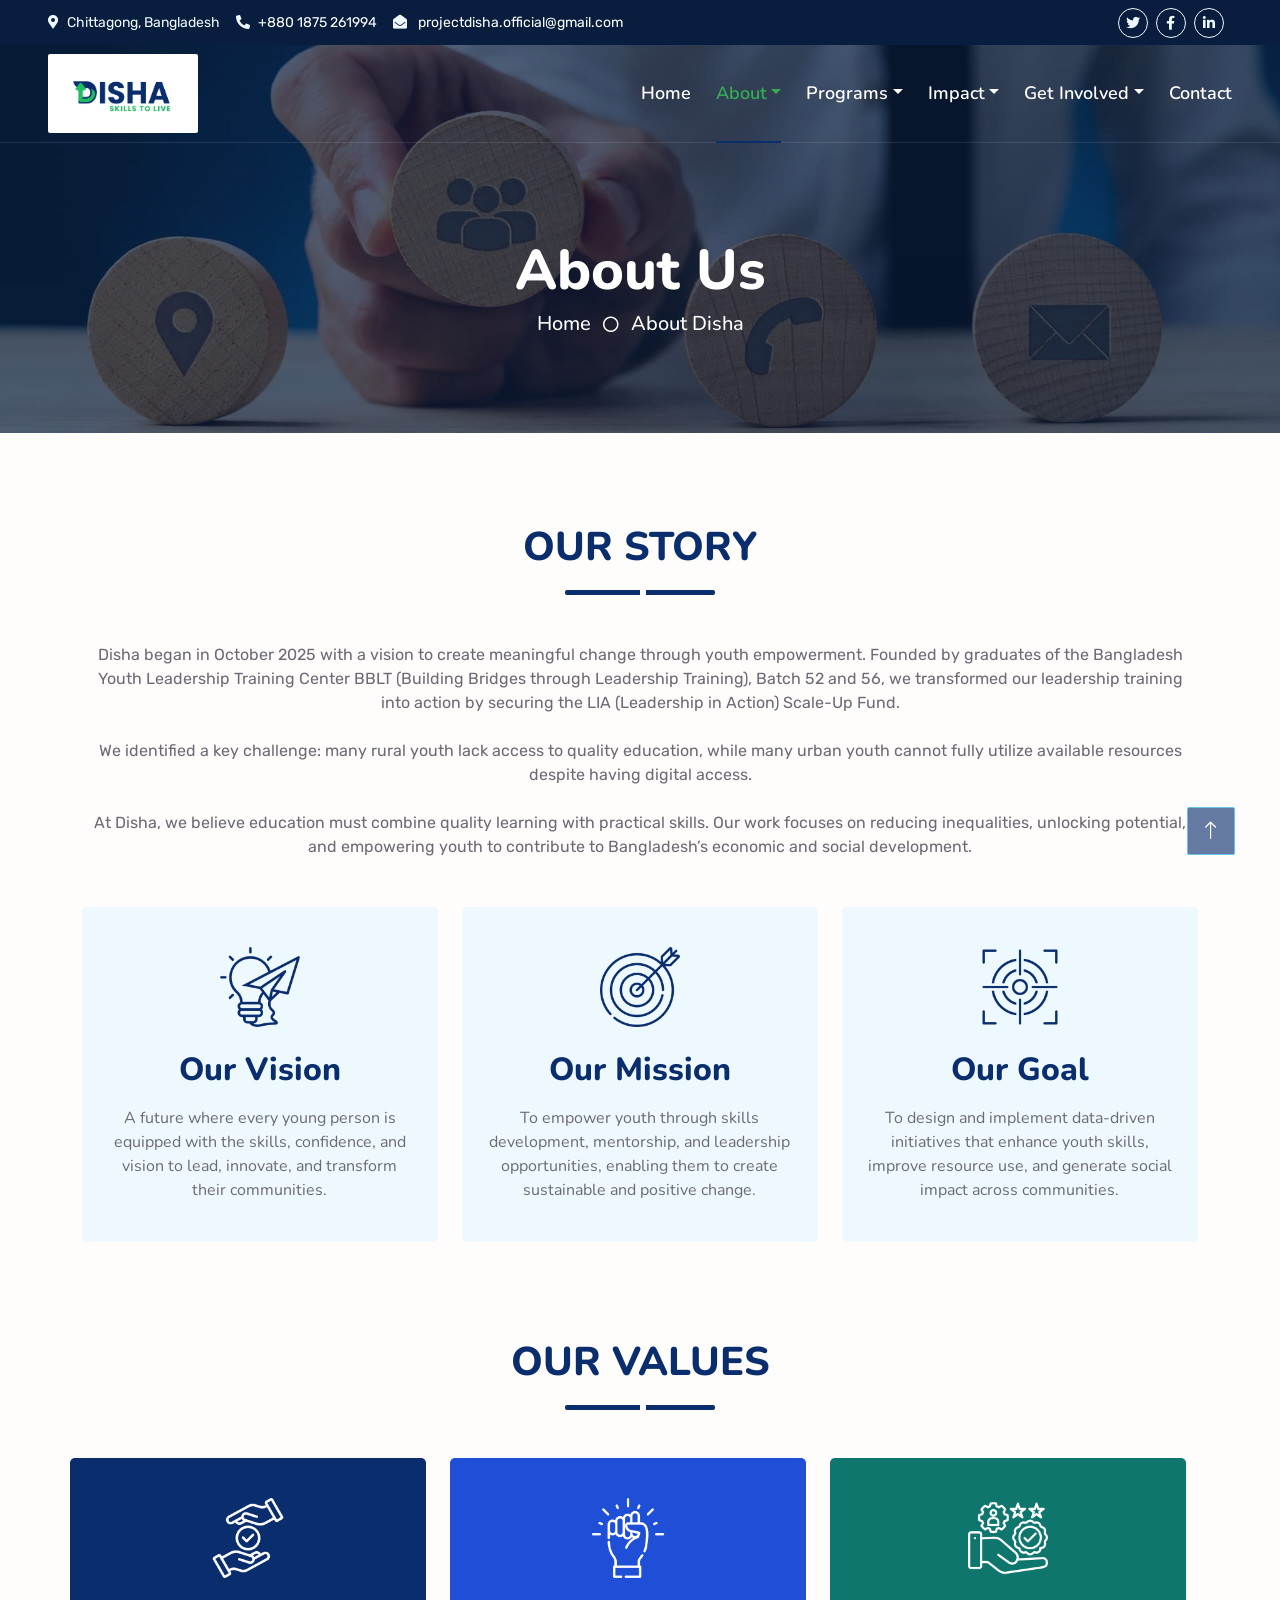
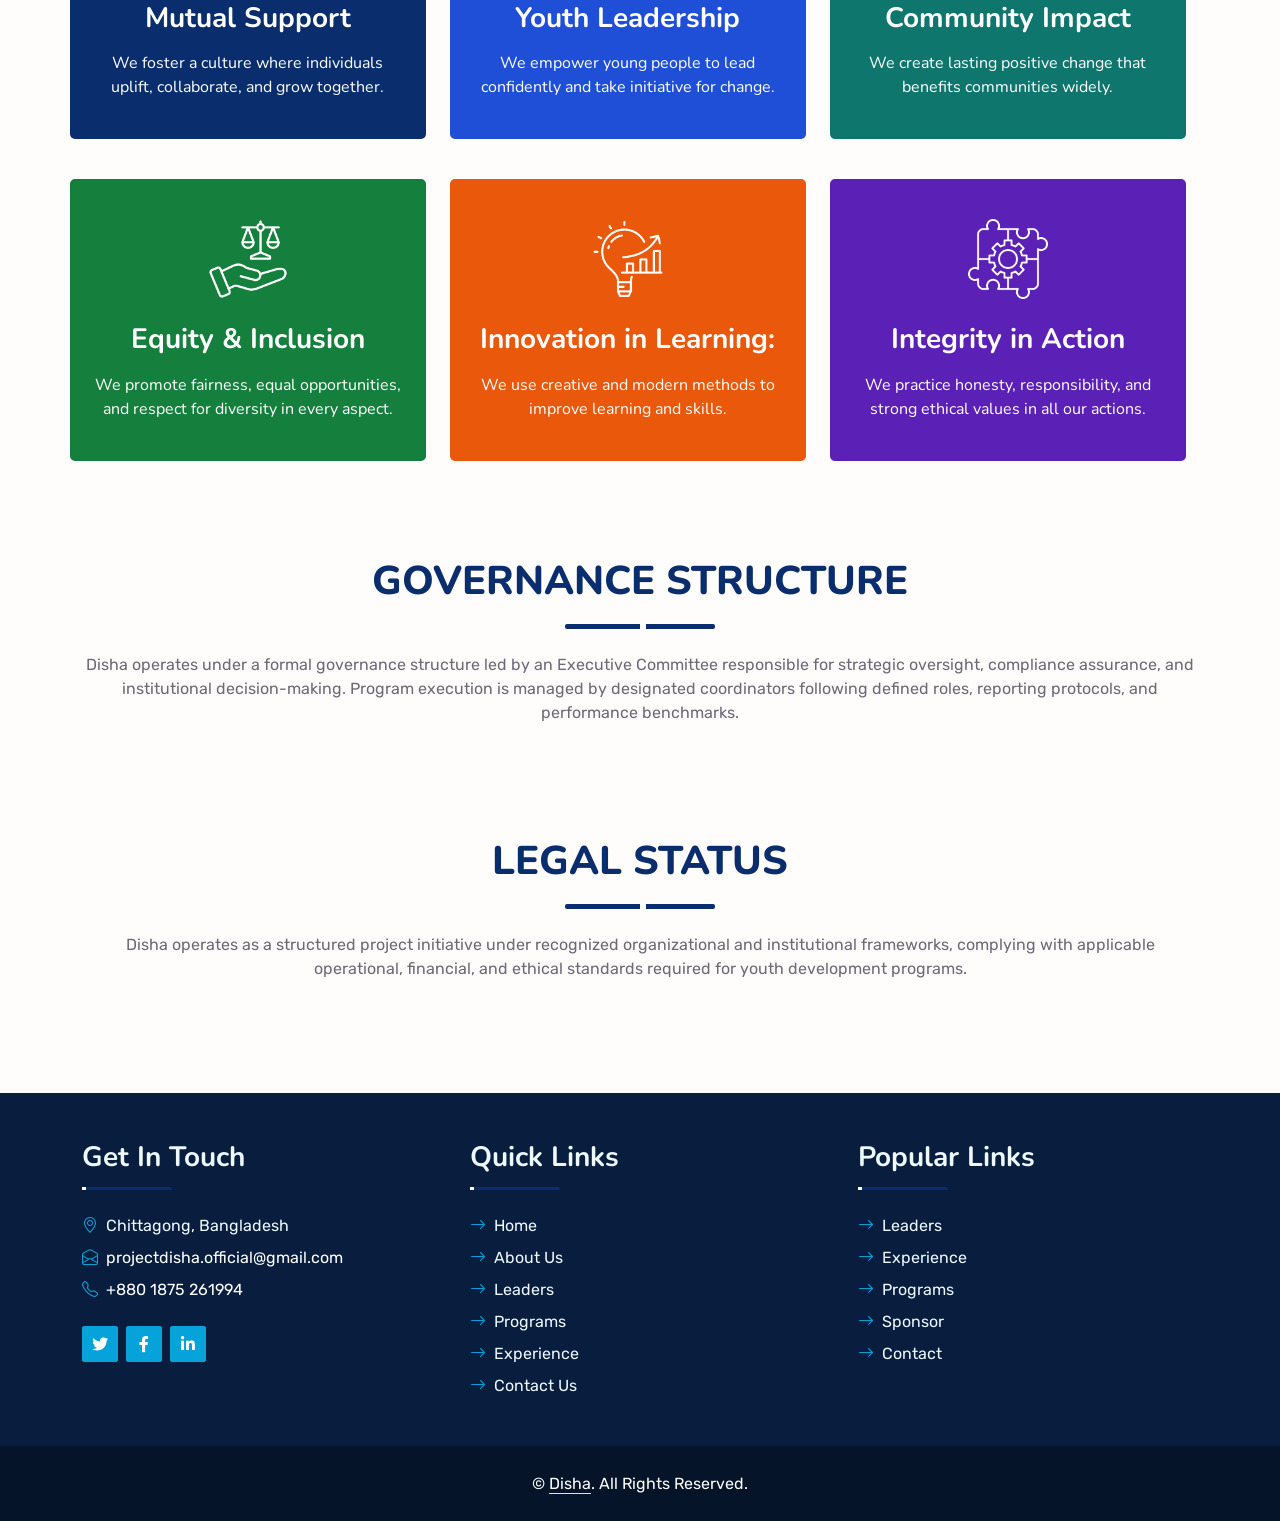
==== commit 1857db3b: "useless files deleted and involved pages added" ====
--- a/about-disha.html
+++ b/about-disha.html
@@ -12,21 +12,21 @@
 
     <!-- SEO -->
     <meta name="robots" content="index, follow">
-    <!-- <link rel="canonical" href="https://yourwebsite.com/"> -->
+    <link rel="canonical" href="https://disha-info.netlify.app">
 
     <!-- Open Graph (Facebook, LinkedIn) -->
     <meta property="og:type" content="website">
     <meta property="og:title" content="Disha | Empowering Youth Through Skills and Leadership">
     <meta property="og:description" content="Empowering youth in Bangladesh with skills, mentorship, and opportunities to lead and innovate.">
-    <!-- <meta property="og:url" content="https://yourwebsite.com/"> -->
+    <meta property="og:url" content="https://disha-info.netlify.app">
     <meta property="og:site_name" content="Disha">
-    <!-- <meta property="og:image" content="https://yourwebsite.com/images/preview.jpg"> -->
+    <meta property="og:image" content="https://disha-info.netlify.app/img/disha-preview.png">
 
     <!-- Twitter Card -->
     <meta name="twitter:card" content="summary_large_image">
     <meta name="twitter:title" content="Disha | Empowering Youth Through Skills and Leadership">
     <meta name="twitter:description" content="Building skilled, confident, and impactful youth for a better Bangladesh.">
-    <!-- <meta name="twitter:image" content="https://yourwebsite.com/images/preview.jpg"> -->
+    <meta name="twitter:image" content="https://disha-info.netlify.app/img/disha-preview.png">
 
     <!-- Theme Color (for mobile browsers) -->
     <meta name="theme-color" content="#0a2e6d">
@@ -86,8 +86,6 @@
                     <a class="btn btn-sm btn-outline-light btn-sm-square rounded-circle me-2" href="https://x.com/projectdisha" target="_blank"><i class="fab fa-twitter fw-normal"></i></a>
                     <a class="btn btn-sm btn-outline-light btn-sm-square rounded-circle me-2" href="https://www.facebook.com/disha.ctg" target="_blank"><i class="fab fa-facebook-f fw-normal"></i></a>
                     <a class="btn btn-sm btn-outline-light btn-sm-square rounded-circle me-2" href="https://www.linkedin.com/company/projectdisha" target="_blank"><i class="fab fa-linkedin-in fw-normal"></i></a>
-                    <!-- <a class="btn btn-sm btn-outline-light btn-sm-square rounded-circle me-2" href=""><i class="fab fa-instagram fw-normal"></i></a> -->
-                    <!-- <a class="btn btn-sm btn-outline-light btn-sm-square rounded-circle" href=""><i class="fab fa-youtube fw-normal"></i></a> -->
                 </div>
             </div>
         </div>
@@ -99,8 +97,7 @@
     <div class="container-fluid position-relative p-0">
         <nav class="navbar navbar-expand-lg navbar-dark px-5 py-3 py-lg-0">
             <a href="index.html" class="navbar-brand p-0">
-                <!-- <h1 class="m-0"><i class="fa fa-user-tie me-2"></i>Startup</h1> -->
-                <h1 class="m-0"><img class="img-fluid logo" src="img/Verticle_Logo.png" alt=""></h1>
+              <h1 class="m-0"><img class="img-fluid logo rounded" src="img/disha-logo.png" alt="Disha Logo"></h1>
             </a>
             <button class="navbar-toggler" type="button" data-bs-toggle="collapse" data-bs-target="#navbarCollapse">
                 <span class="fa fa-bars"></span>
@@ -126,7 +123,6 @@
                         <div class="dropdown-menu m-0">
                             <a href="experience.html" class="dropdown-item">Experience</a>
                             <a href="research.html" class="dropdown-item">Research</a>
-                            <!-- <a href="detail.html" class="dropdown-item">Blog Detail</a> -->
                         </div>
                     </div>
                     <div class="nav-item dropdown">
@@ -139,7 +135,6 @@
                     </div>
                     <a href="contact.html" class="nav-item nav-link">Contact</a>
                 </div>
-                <!-- <a href="https://htmlcodex.com/startup-company-website-template" class="btn btn-primary py-2 px-4 ms-3">Download Pro Version</a> -->
             </div>
         </nav>
 
@@ -186,8 +181,8 @@
                 <div class="col-lg-4 col-sm-6 wow fadeInUp" data-wow-delay="0.1s">
                     <div class="mvg-item vision text-center pt-3">
                         <div class="p-4">
-                            <img class="img-fluid mb-4 mvg-icon icon-blue" src="img/vision-blue.png" alt="">
-                            <img class="img-fluid mb-4 mvg-icon icon-white" src="img/vision-white.png" alt="">
+                            <img class="img-fluid mb-4 mvg-icon icon-blue" src="img/icons/vision-blue.png" alt="Vision icon">
+                            <img class="img-fluid mb-4 mvg-icon icon-white" src="img/icons/vision-white.png" alt="Vision icon">
                             <h2 class="mb-3">Our Vision</h2>
                             <p>A future where every young person is equipped with the skills, confidence, and vision to lead, innovate, and transform their communities.</p>
                         </div>
@@ -196,8 +191,8 @@
                 <div class="col-lg-4 col-sm-6 wow fadeInUp" data-wow-delay="0.3s">
                     <div class="mvg-item mission text-center pt-3">
                         <div class="p-4">
-                            <img class="img-fluid mb-4 mvg-icon icon-blue" src="img/mission-blue.png" alt="">
-                            <img class="img-fluid mb-4 mvg-icon icon-white" src="img/mission-white.png" alt="">
+                            <img class="img-fluid mb-4 mvg-icon icon-blue" src="img/icons/mission-blue.png" alt="Mission icon">
+                            <img class="img-fluid mb-4 mvg-icon icon-white" src="img/icons/mission-white.png" alt="Mission icon">
                             <h2 class="mb-3">Our Mission</h2>
                             <p>To empower youth through skills development, mentorship, and leadership opportunities, enabling them to create sustainable and positive change.</p>
                         </div>
@@ -206,8 +201,8 @@
                 <div class="col-lg-4 col-sm-6 wow fadeInUp" data-wow-delay="0.5s">
                     <div class="mvg-item goal text-center pt-3">
                         <div class="p-4">
-                            <img class="img-fluid mb-4 mvg-icon icon-blue" src="img/goal-blue.png" alt="">
-                            <img class="img-fluid mb-4 mvg-icon icon-white" src="img/goal-white.png" alt="">
+                            <img class="img-fluid mb-4 mvg-icon icon-blue" src="img/icons/goal-blue.png" alt="Goal icon">
+                            <img class="img-fluid mb-4 mvg-icon icon-white" src="img/icons/goal-white.png" alt="Goal icon">
                             <h2 class="mb-3">Our Goal</h2>
                             <p>To design and implement data-driven initiatives that enhance youth skills, improve resource use, and generate social impact across communities.
                             </p>
@@ -233,7 +228,7 @@
                     <div class="col-lg-4 col-sm-6 wow fadeInUp" data-wow-delay="0.1s">
                         <div class="value-card value-card1 vision text-center pt-3">
                             <div class="p-4">
-                                <img class="img-fluid mb-4 mvg-icon icon-blue" src="img/mutual-support.png" alt="">
+                                <img class="img-fluid mb-4 mvg-icon icon-blue" src="img/icons/mutual-support.png" alt="Mutual Support icon">
                                 <h3 class="mb-3">Mutual Support</h3>
                                 <p>We foster a culture where individuals uplift, collaborate, and grow together.</p>
                             </div>
@@ -242,7 +237,7 @@
                     <div class="col-lg-4 col-sm-6 wow fadeInUp" data-wow-delay="0.1s">
                         <div class="value-card value-card2 vision text-center pt-3">
                             <div class="p-4">
-                                <img class="img-fluid mb-4 mvg-icon icon-blue" src="img/leadership.png" alt="">
+                                <img class="img-fluid mb-4 mvg-icon icon-blue" src="img/icons/leadership.png" alt="Leadership icon">
                                 <h3 class="mb-3">Youth Leadership</h3>
                                 <p>We empower young people to lead confidently and take initiative for change.</p>
                             </div>
@@ -251,7 +246,7 @@
                     <div class="col-lg-4 col-sm-6 wow fadeInUp" data-wow-delay="0.1s">
                         <div class="value-card value-card3 vision text-center pt-3">
                             <div class="p-4">
-                                <img class="img-fluid mb-4 mvg-icon icon-blue" src="img/community-impact.png" alt="">
+                                <img class="img-fluid mb-4 mvg-icon icon-blue" src="img/icons/community-impact.png" alt="Community Impact icon">
                                 <h3 class="mb-3">Community Impact</h3>
                                 <p>We create lasting positive change that benefits communities widely.</p>
                             </div>
@@ -262,7 +257,7 @@
                 <div class="col-lg-4 col-sm-6 wow fadeInUp" data-wow-delay="0.1s">
                     <div class="value-card value-card4 vision text-center pt-3">
                         <div class="p-4">
-                            <img class="img-fluid mb-4 mvg-icon icon-blue" src="img/equity.png" alt="">
+                            <img class="img-fluid mb-4 mvg-icon icon-blue" src="img/icons/equity.png" alt="Equity & Inclusion icon">
                             <h3 class="mb-3">Equity & Inclusion</h3>
                             <p>We promote fairness, equal opportunities, and respect for diversity in every aspect.</p>
                         </div>
@@ -271,7 +266,7 @@
                 <div class="col-lg-4 col-sm-6 wow fadeInUp" data-wow-delay="0.1s">
                     <div class="value-card value-card5 vision text-center pt-3">
                         <div class="p-4">
-                            <img class="img-fluid mb-4 mvg-icon icon-blue" src="img/innovation.png" alt="">
+                            <img class="img-fluid mb-4 mvg-icon icon-blue" src="img/icons/innovation.png" alt="Innovation in Learning icon">
                             <h3 class="mb-3">Innovation in Learning:</h3>
                             <p>We use creative and modern methods to improve learning and skills.</p>
                         </div>
@@ -280,7 +275,7 @@
                 <div class="col-lg-4 col-sm-6 wow fadeInUp" data-wow-delay="0.1s">
                     <div class="value-card value-card6 vision text-center pt-3">
                         <div class="p-4">
-                            <img class="img-fluid mb-4 mvg-icon icon-blue" src="img/integration.png" alt="">
+                            <img class="img-fluid mb-4 mvg-icon icon-blue" src="img/icons/integration.png" alt="Integrity in Action icon">
                             <h3 class="mb-3">Integrity in Action</h3>
                             <p>We practice honesty, responsibility, and strong ethical values in all our actions.</p>
                         </div>
@@ -332,20 +327,6 @@
     <div class="container-fluid bg-dark text-light mt-5 wow fadeInUp" data-wow-delay="0.1s">
         <div class="container">
             <div class="row gx-5">
-                <!-- <div class="col-lg-4 col-md-6 footer-about">
-                    <div class="d-flex flex-column align-items-center justify-content-center text-center h-100 bg-primary p-4">
-                        <a href="index.html" class="navbar-brand">
-                            <h1 class="m-0 text-white"><i class="fa fa-user-tie me-2"></i>Startup</h1>
-                        </a>
-                        <p class="mt-3 mb-4">Lorem diam sit erat dolor elitr et, diam lorem justo amet clita stet eos sit. Elitr dolor duo lorem, elitr clita ipsum sea. Diam amet erat lorem stet eos. Diam amet et kasd eos duo.</p>
-                        <form action="">
-                            <div class="input-group">
-                                <input type="text" class="form-control border-white p-3" placeholder="Your Email">
-                                <button class="btn btn-dark">Sign Up</button>
-                            </div>
-                        </form>
-                    </div>
-                </div> -->
                 <div>
                     <div class="row gx-5">
                         <div class="col-lg-4 col-md-6 pt-5 mb-5">
@@ -409,10 +390,7 @@
             <div class="row justify-content-center">
                 <div class="col-lg-8 col-md-6">
                     <div class="d-flex align-items-center justify-content-center" style="height: 75px;">
-                        <p class="mb-0">&copy; <a class="text-white border-bottom" href="#">Disha</a>. All Rights Reserved. 
-						
-						<!--/*** This template is free as long as you keep the footer author’s credit link/attribution link/backlink. If you'd like to use the template without the footer author’s credit link/attribution link/backlink, you can purchase the Credit Removal License from "https://htmlcodex.com/credit-removal". Thank you for your support. ***/-->
-						<!-- Designed by <a class="text-white border-bottom" href="https://htmlcodex.com">HTML Codex</a></p> -->
+                        <p class="mb-0">&copy; <a class="text-white border-bottom" href="#">Disha</a>. All Rights Reserved.</p>
                     </div>
                 </div>
             </div>
--- a/css/style.css
+++ b/css/style.css
@@ -152,7 +152,7 @@
 }
 
 /* .navbar-dark {
-    background: rgb(167, 252, 144);
+    background: rgb(181, 205, 174);
 } */
 
 .navbar-dark .navbar-nav .nav-link {
@@ -387,20 +387,6 @@
     transform: scale(1.1);
 }
 
-/* .service-item a.btn {
-    position: absolute;
-    width: 60px;
-    bottom: -48px;
-    left: 50%;
-    margin-left: -30px;
-    opacity: 0;
-}
-
-.service-item:hover a.btn {
-    bottom: -24px;
-    opacity: 1;
-} */
-
 
 /*** Testimonial ***/
 .testimonial-carousel .owl-dots {
@@ -540,7 +526,40 @@
     background-size: cover;
 }
 
-
+.program-header {
+    background: linear-gradient(rgba(9, 30, 62, .7), rgba(9, 30, 62, .7)), url(../img/hero-images/programs.jpg) center center no-repeat;
+    background-size: cover;
+}
+
+.experience-header {
+    background: linear-gradient(rgba(9, 30, 62, .7), rgba(9, 30, 62, .7)), url(../img/hero-images/experience.jpg) center center no-repeat;
+    background-size: cover;
+}
+
+.research-header {
+    background: linear-gradient(rgba(9, 30, 62, .7), rgba(9, 30, 62, .7)), url(../img/hero-images/research.jpg) center center no-repeat;
+    background-size: cover;
+}
+
+.career-header {
+    background: linear-gradient(rgba(9, 30, 62, .7), rgba(9, 30, 62, .7)), url(../img/hero-images/career.jpg) center bottom no-repeat;
+    background-size: cover;
+}
+
+.sponsor-header {
+    background: linear-gradient(rgba(9, 30, 62, .7), rgba(9, 30, 62, .7)), url(../img/hero-images/sponsor.jpg) center center no-repeat;
+    background-size: cover;
+}
+
+.volunteer-header {
+    background: linear-gradient(rgba(9, 30, 62, .7), rgba(9, 30, 62, .7)), url(../img/hero-images/volunteer.jpg) center bottom no-repeat;
+    background-size: cover;
+}
+
+.contact-header {
+    background: linear-gradient(rgba(9, 30, 62, .7), rgba(9, 30, 62, .7)), url(../img/hero-images/contact.jpg) center bottom no-repeat;
+    background-size: cover;
+}
 
 .link-animated a {
     transition: .5s;
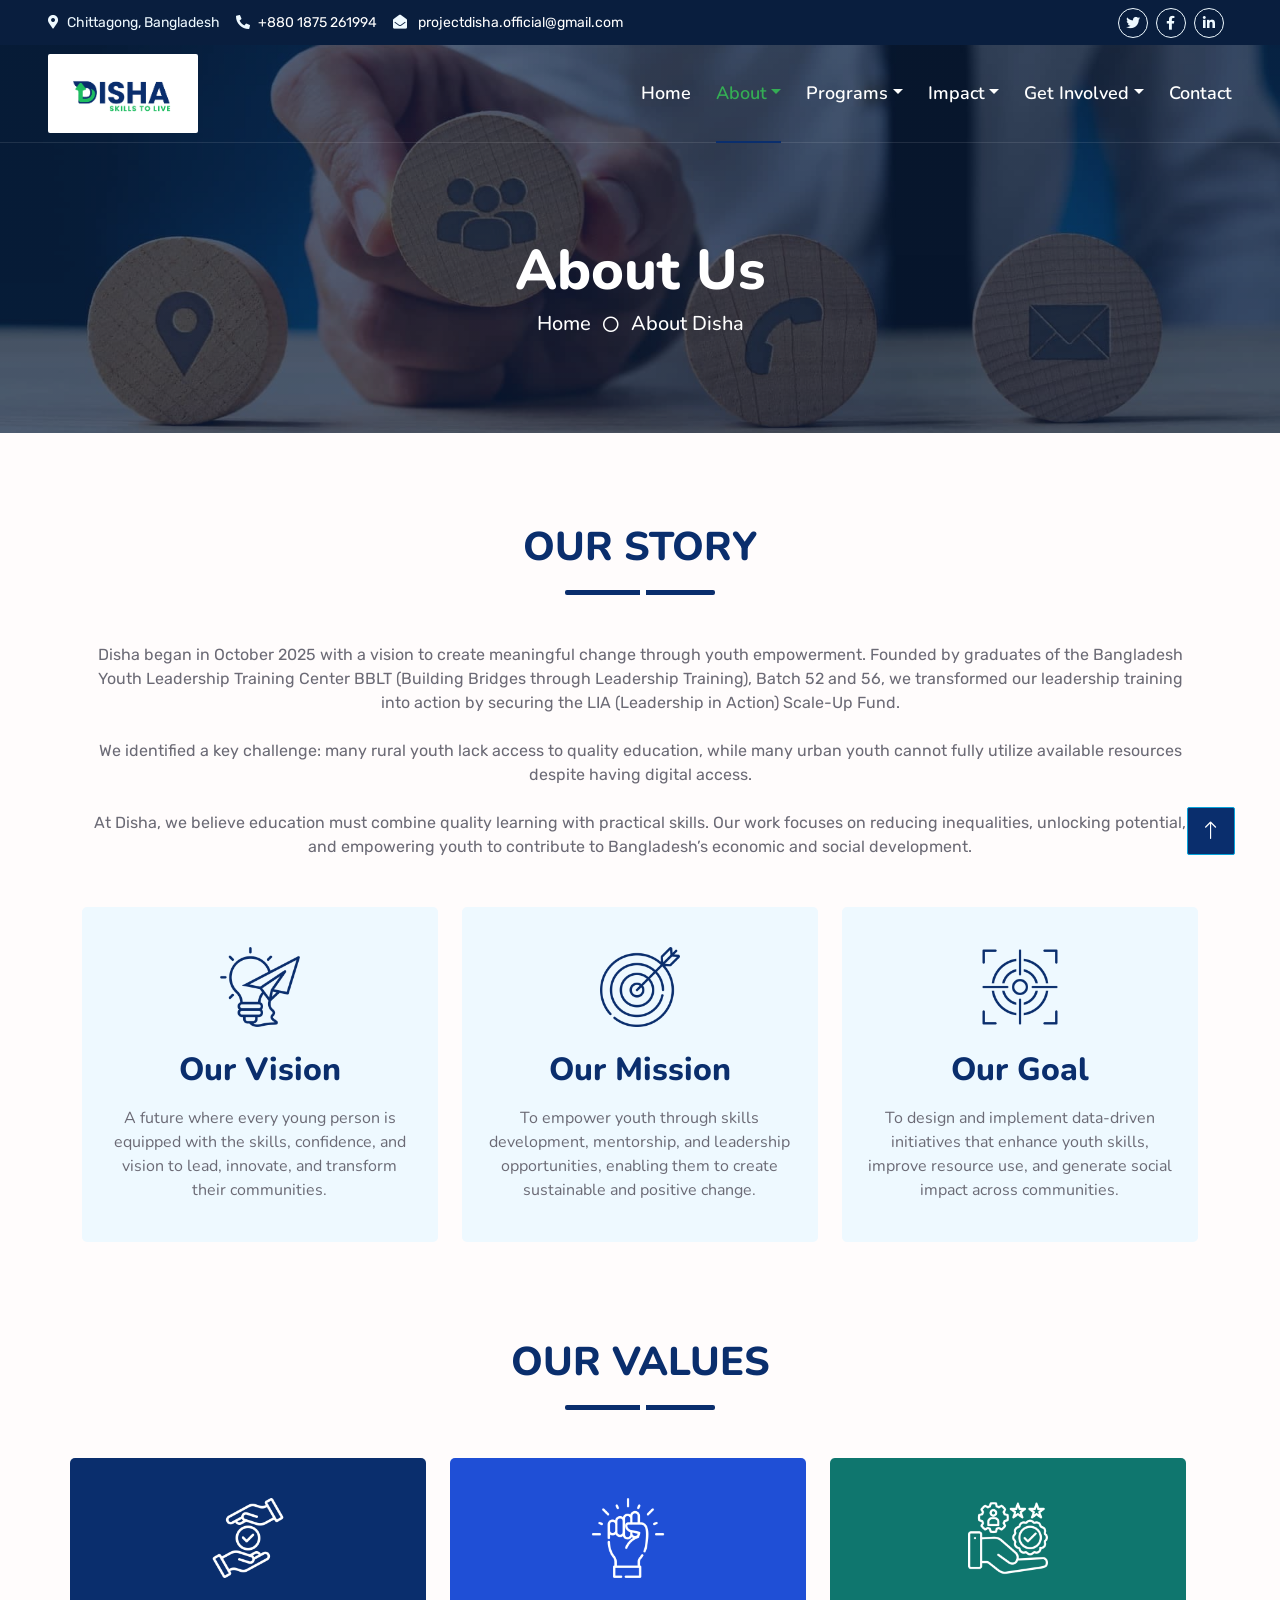
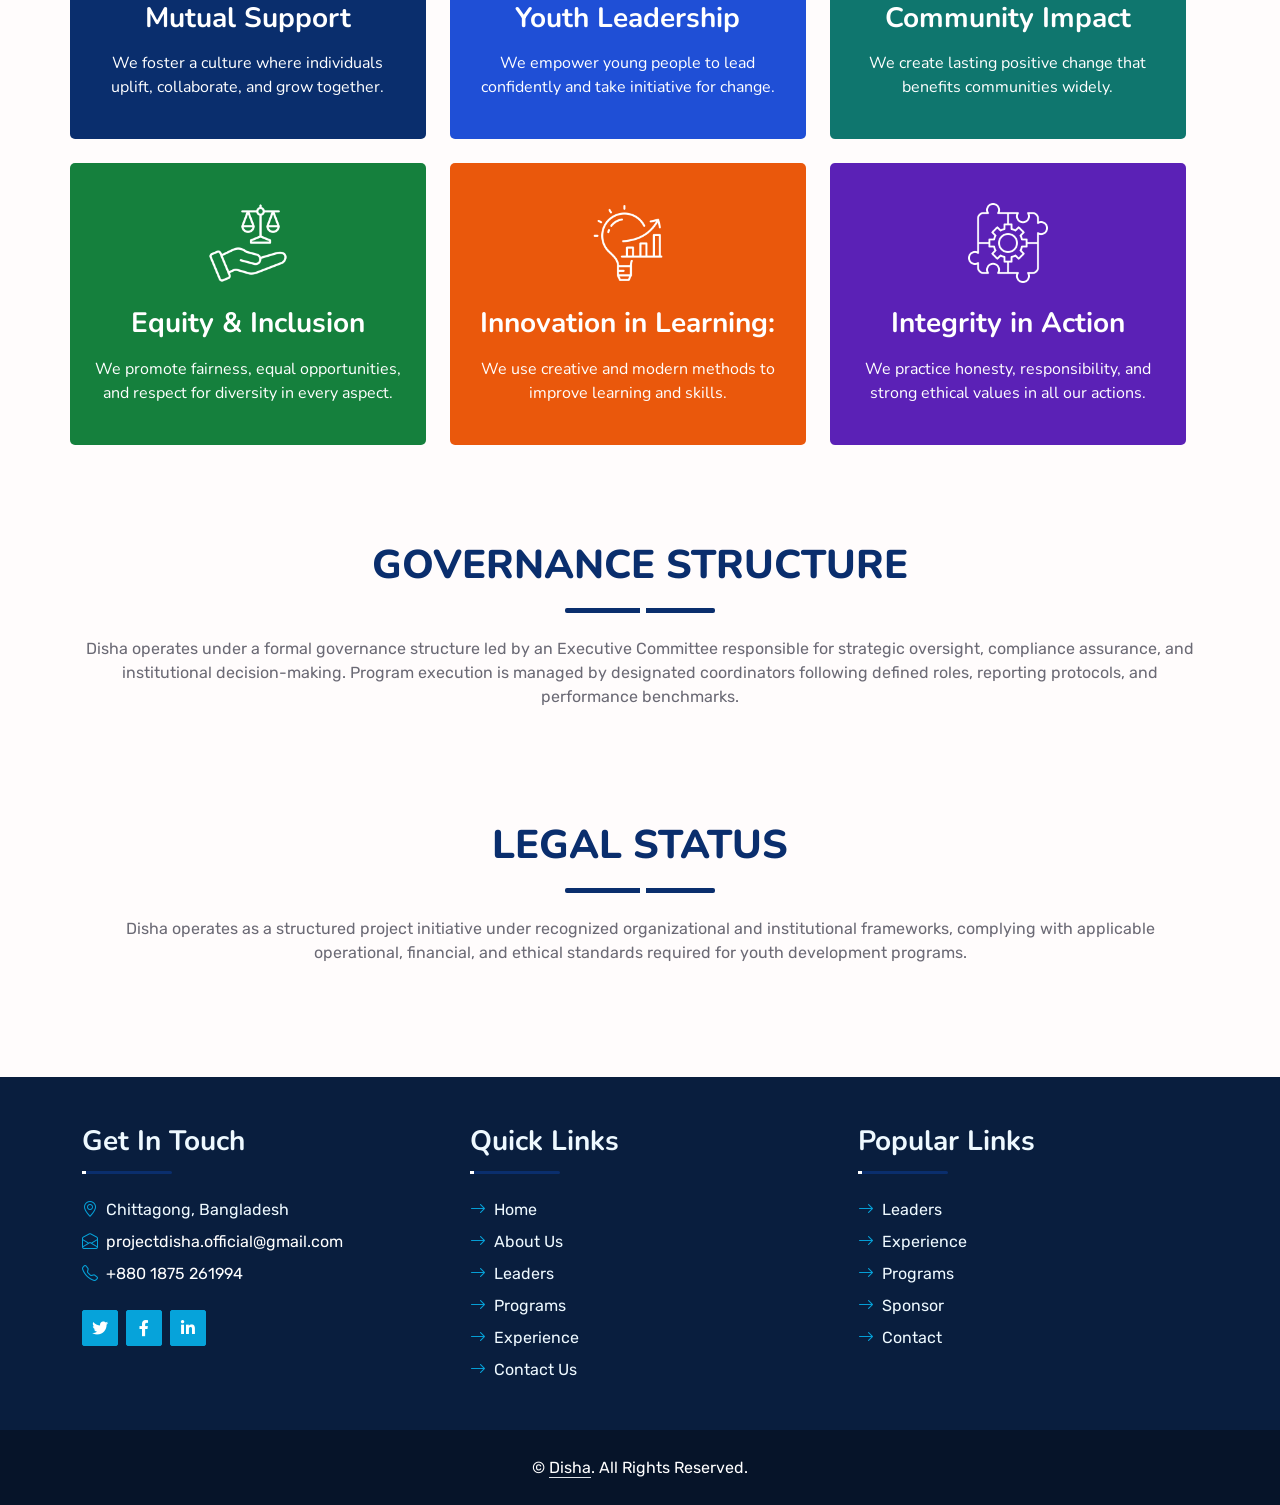
==== commit 7f814e8e: "core values and leaders layout updated" ====
--- a/about-disha.html
+++ b/about-disha.html
@@ -252,9 +252,7 @@
                             </div>
                         </div>
                     </div>
-                </div>
-            <div class="row g-4 mt-3">
-                <div class="col-lg-4 col-sm-6 wow fadeInUp" data-wow-delay="0.1s">
+                      <div class="col-lg-4 col-sm-6 wow fadeInUp" data-wow-delay="0.1s">
                     <div class="value-card value-card4 vision text-center pt-3">
                         <div class="p-4">
                             <img class="img-fluid mb-4 mvg-icon icon-blue" src="img/icons/equity.png" alt="Equity & Inclusion icon">
@@ -281,7 +279,7 @@
                         </div>
                     </div>
                 </div>
-            </div>
+                </div>
             </div>
         </div>
     </div>
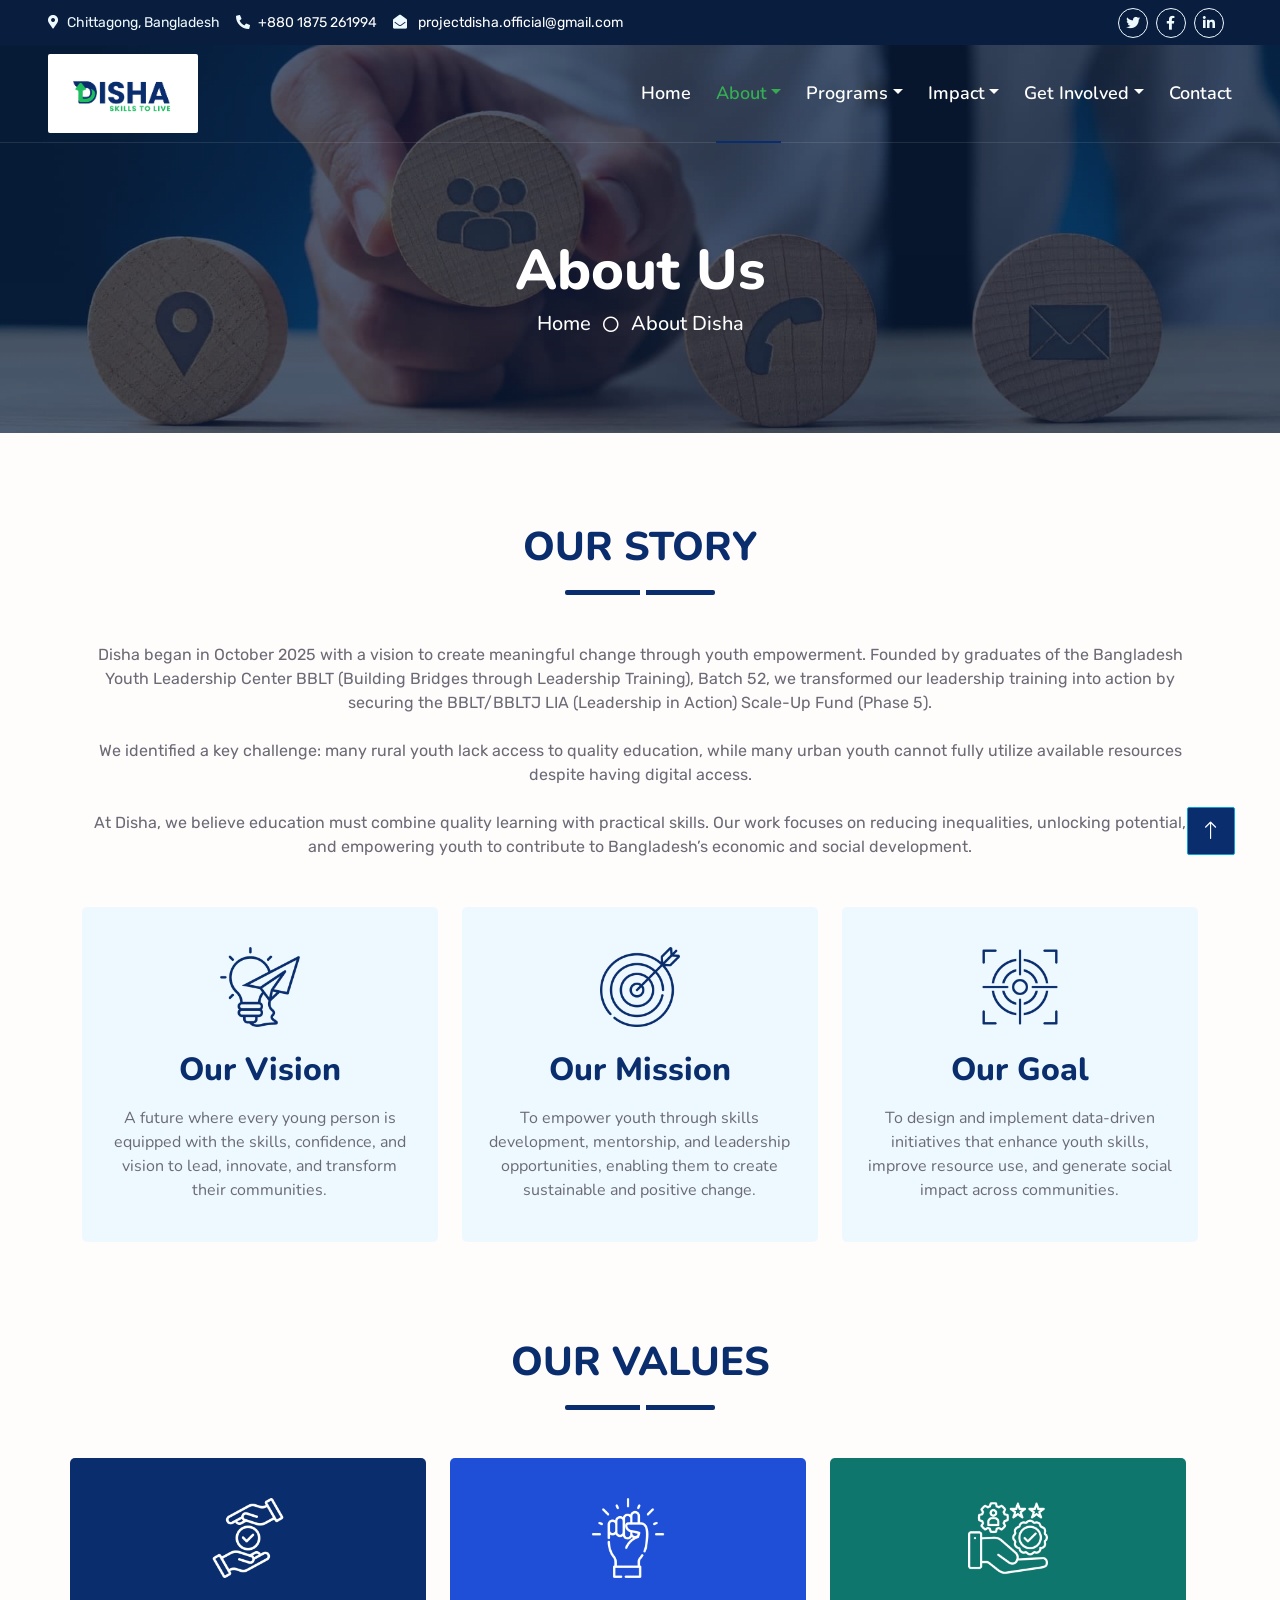
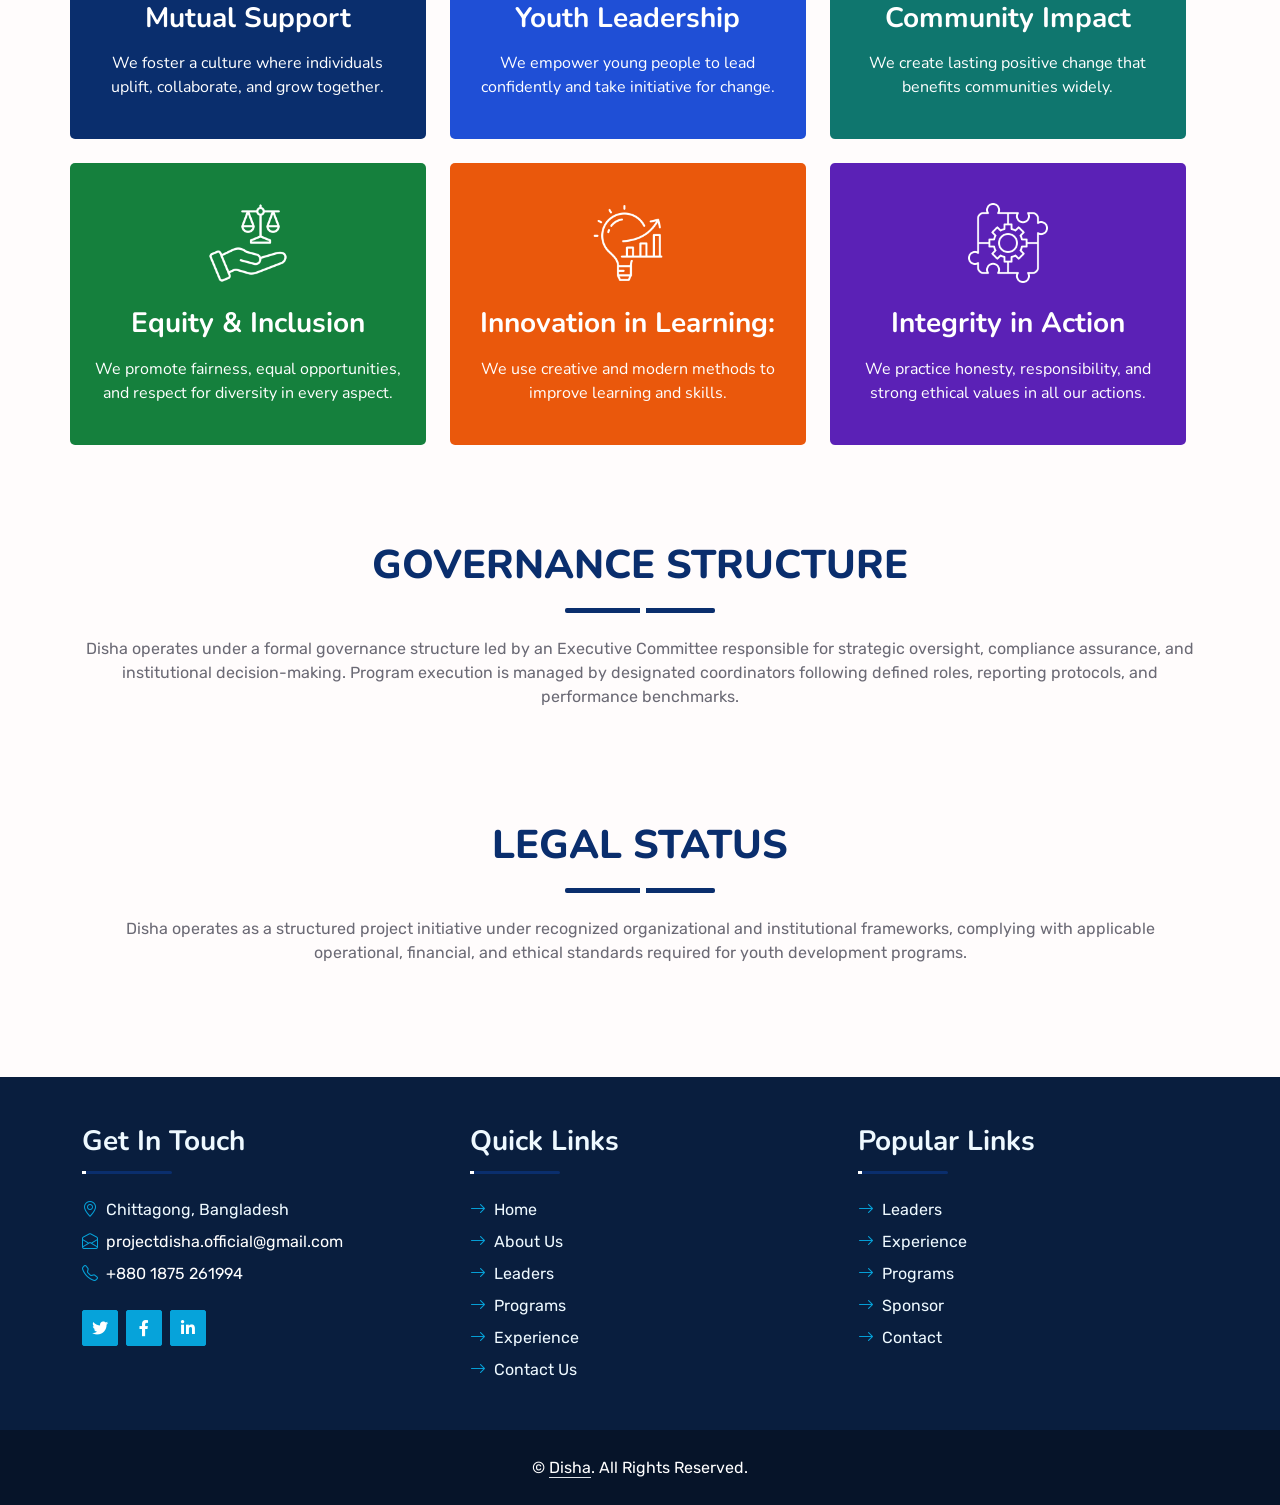
==== commit 2d7801a9: "our story updated" ====
--- a/about-disha.html
+++ b/about-disha.html
@@ -161,7 +161,7 @@
                         <h1 class="fw-bold text-uppercase text-center">Our Story</h1>
                     </div>
                     <p class="my-5 text-center">
-                        Disha began in October 2025 with a vision to create meaningful change through youth empowerment. Founded by graduates of the Bangladesh Youth Leadership Training Center BBLT (Building Bridges through Leadership Training), Batch 52 and 56, we transformed our leadership training into action by securing the LIA (Leadership in Action) Scale-Up Fund.
+                        Disha began in October 2025 with a vision to create meaningful change through youth empowerment. Founded by graduates of the Bangladesh Youth Leadership Center BBLT (Building Bridges through Leadership Training), Batch 52, we transformed our leadership training into action by securing the BBLT/BBLTJ LIA (Leadership in Action) Scale-Up Fund (Phase 5).
                         <br><br>
                         We identified a key challenge: many rural youth lack access to quality education, while many urban youth cannot fully utilize available resources despite having digital access.
                         <br><br>
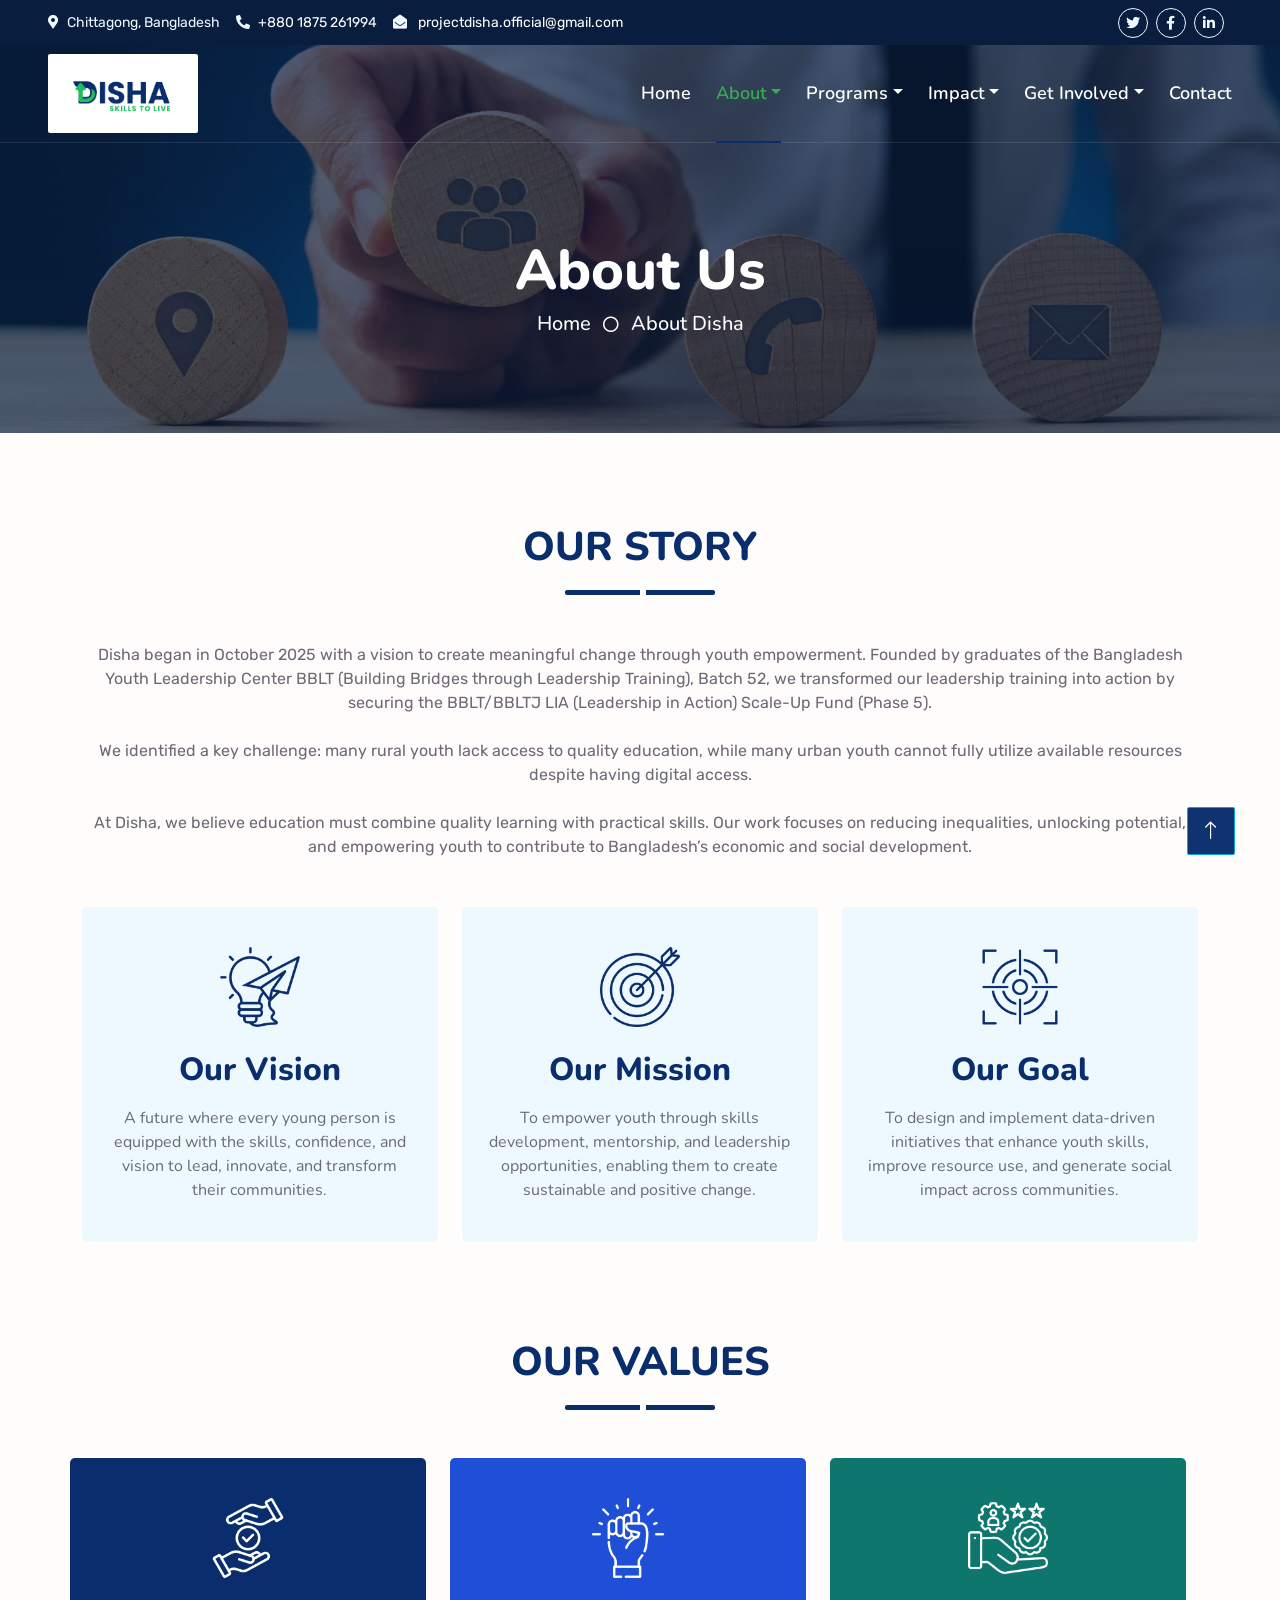
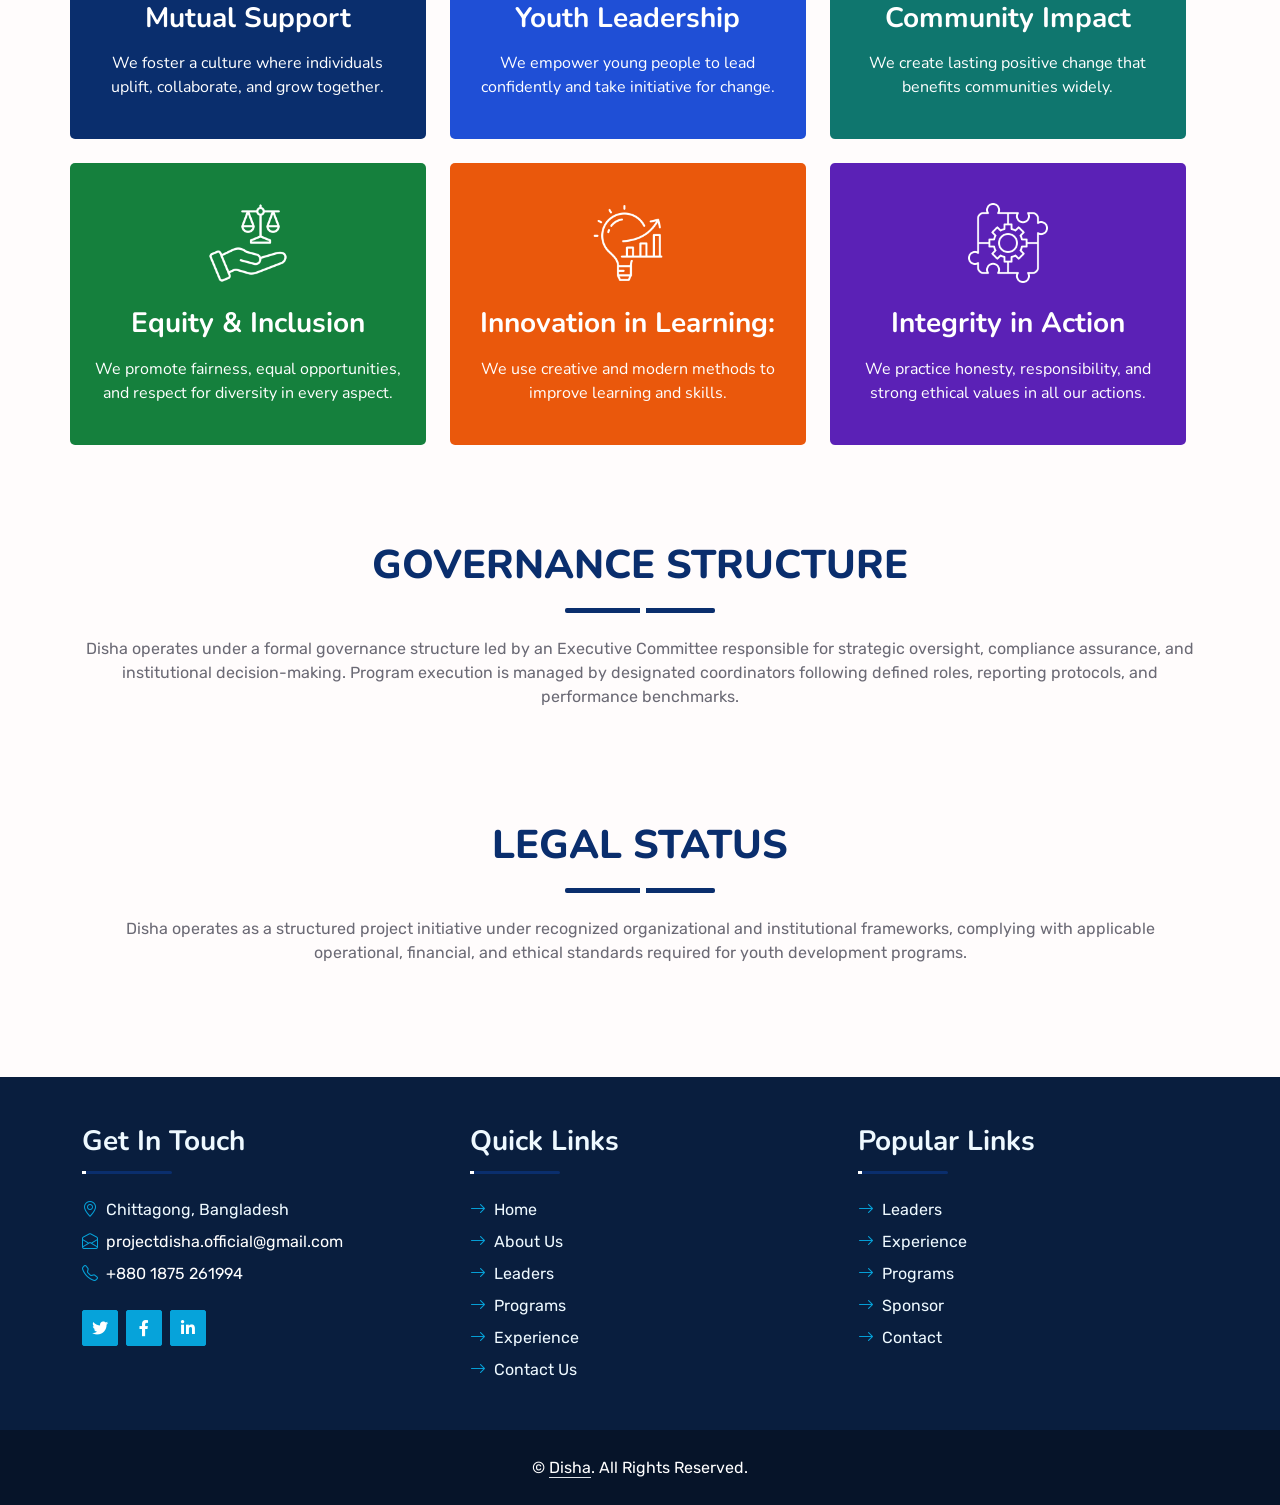
==== commit cf42e6e3: "genius facilitator added and nav link edited" ====
--- a/about-disha.html
+++ b/about-disha.html
@@ -115,7 +115,8 @@
                     <div class="nav-item dropdown">
                         <a href="#" class="nav-link dropdown-toggle" data-bs-toggle="dropdown">Programs</a>
                         <div class="dropdown-menu m-0">
-                            <a href="aimless-genius.html" class="dropdown-item">Aimless Genius -On Going</a>
+                            <a href="aimless-genius.html" class="dropdown-item">Aimless Genius - On Going</a>
+                            <a href="genius-facilitator.html" class="dropdown-item">Genius Facilitator - On Going</a>
                         </div>
                     </div>
                     <div class="nav-item dropdown">
